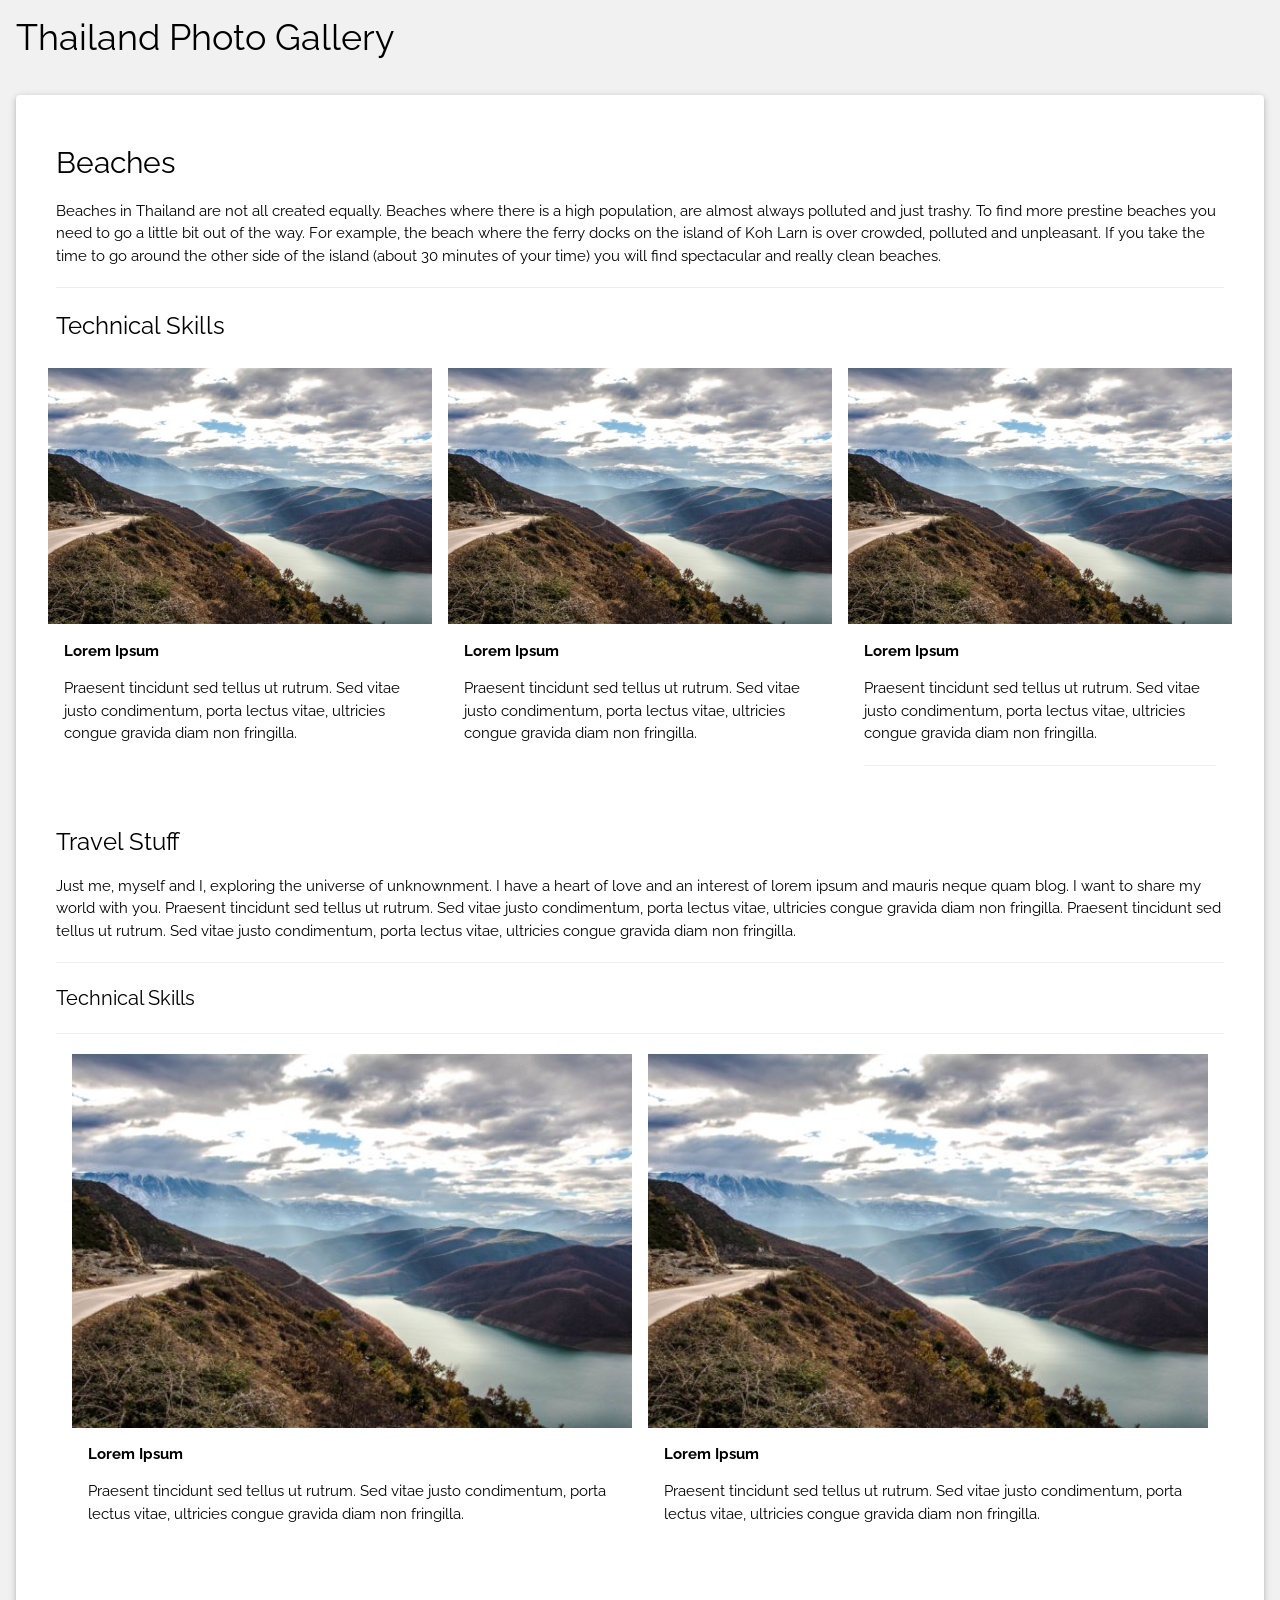
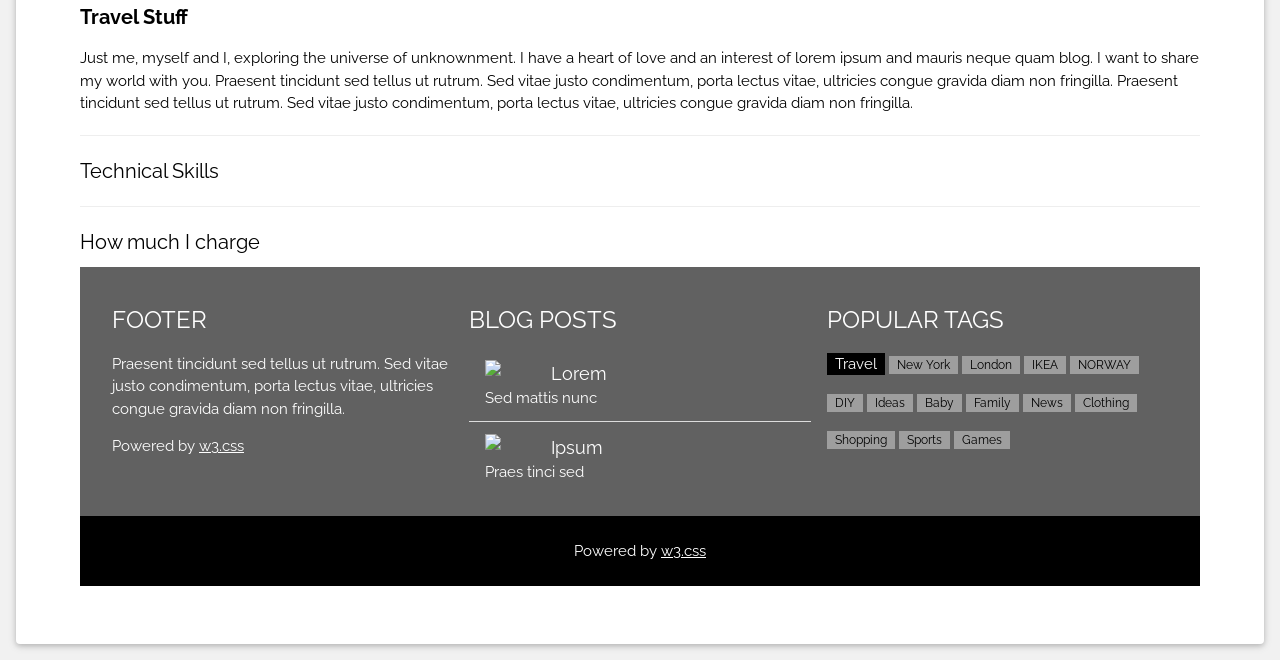
==== gallery.html @ 73e5d9ba "another another" ====
<!DOCTYPE html>
<html>
<head>
<title>Thailand Photo Gallery</title>
<meta charset="UTF-8">
<meta name="viewport" content="width=device-width, initial-scale=1">
<link rel="stylesheet" href="homepage.css">
<link rel="stylesheet" href="https://fonts.googleapis.com/css?family=Raleway">
<link rel="stylesheet" href="https://cdnjs.cloudflare.com/ajax/libs/font-awesome/4.7.0/css/font-awesome.min.css">
<style>
body,h1,h2,h3,h4,h5,h6 {font-family: "Raleway", sans-serif}
</style>
</head>
<body class="w3-light-grey w3-content" style="max-width:1600px">

<!-- Sidebar/menu -->




<!-- !PAGE CONTENT! -->
<div class="w3-main" style="margin-left:0px">

  <!-- Header -->
  <header id="portfolio">
    <div class="w3-container">
    <h1>Thailand Photo Gallery</h1>
      <p></p>
    </div>
  </header>
  


    <!-- Start words above first photo grid-->

      <div class="w3-container w3-card w3-white w3-round w3-margin"><br>

 <div class="w3-container w3-padding-large" style="margin-bottom:2px">
    <h2>Beaches</h2>
    <p>Beaches in Thailand are not all created equally.  Beaches where there is a high population, are almost always  polluted and just trashy.   To find more prestine beaches you need to go a little bit out of the way.  For example, the beach where the ferry docks on the island of Koh Larn is over crowded, polluted and unpleasant.  If you take the time to go around the other side of the island (about 30 minutes of your time) you will find spectacular and really clean beaches.</p>
    <hr>
    
    <h3>Technical Skills</h3>

 

     </div>
    <!-- End words above first photo grid-->



  <!-- Start first Photo Grid-->
  <div class="w3-row-padding">
    <div class="w3-third w3-container w3-margin-bottom">
      <img src="mountains.jpg" alt="Norway" style="width:100%">
      <div class="w3-container w3-white">
        <p><b>Lorem Ipsum</b></p>
        <p>Praesent tincidunt sed tellus ut rutrum. Sed vitae justo condimentum, porta lectus vitae, ultricies congue gravida diam non fringilla.</p>
      </div>
    </div>
     <div class="w3-third w3-container w3-margin-bottom">
      <img src="mountains.jpg" alt="Norway" style="width:100%">
      <div class="w3-container w3-white">
        <p><b>Lorem Ipsum</b></p>
        <p>Praesent tincidunt sed tellus ut rutrum. Sed vitae justo condimentum, porta lectus vitae, ultricies congue gravida diam non fringilla.</p>
      </div>
    </div>
    <div class="w3-third w3-container w3-margin-bottom">
      <img src="mountains.jpg" alt="Norway" style="width:100%">
      <div class="w3-container w3-white">
        <p><b>Lorem Ipsum</b></p>
        <p>Praesent tincidunt sed tellus ut rutrum. Sed vitae justo condimentum, porta lectus vitae, ultricies congue gravida diam non fringilla.</p>
           <hr>
      </div>
    </div>
  </div>
 <!-- End first Photo Grid-->


   <!-- Start words below first photo grid-->
 <div class="w3-container w3-padding-large" style="margin-bottom:2px">
    <h3>Travel Stuff</h3>
    <p>Just me, myself and I, exploring the universe of unknownment. I have a heart of love and an interest of lorem ipsum and mauris neque quam blog. I want to share my world with you. Praesent tincidunt sed tellus ut rutrum. Sed vitae justo condimentum, porta lectus vitae, ultricies congue gravida diam non fringilla. Praesent tincidunt sed tellus ut rutrum. Sed vitae justo condimentum, porta lectus vitae, ultricies congue gravida diam non fringilla.</p>
    <hr>
    
    <h4>Technical Skills</h4>

    <hr>
   <!-- End words below first photo grid-->


    <!-- Start second 2 by 2 Photo Grid-->
  <div class="w3-row-padding">
    <div class="w3-half w3-container w3-margin-bottom">
      <img src="mountains.jpg" alt="Norway" style="width:100%">
      <div class="w3-container w3-white">
        <p><b>Lorem Ipsum</b></p>
        <p>Praesent tincidunt sed tellus ut rutrum. Sed vitae justo condimentum, porta lectus vitae, ultricies congue gravida diam non fringilla.</p>
      </div>
    </div>
    <div class="w3-half w3-container w3-margin-bottom">
      <img src="mountains.jpg" alt="Norway" style="width:100%">
      <div class="w3-container w3-white">
        <p><b>Lorem Ipsum</b></p>
        <p>Praesent tincidunt sed tellus ut rutrum. Sed vitae justo condimentum, porta lectus vitae, ultricies congue gravida diam non fringilla.</p>
      </div>
    </div>
  </div>
        <!-- End second Photo 2 by 2 Grid-->


  <!-- Images of Me -->
  <div class="w3-row-padding w3-padding-16" id="about">
 

  </div>

  <div class="w3-container w3-padding-large" style="margin-bottom:32px">
    <h4><b>Travel Stuff</b></h4>
    <p>Just me, myself and I, exploring the universe of unknownment. I have a heart of love and an interest of lorem ipsum and mauris neque quam blog. I want to share my world with you. Praesent tincidunt sed tellus ut rutrum. Sed vitae justo condimentum, porta lectus vitae, ultricies congue gravida diam non fringilla. Praesent tincidunt sed tellus ut rutrum. Sed vitae justo condimentum, porta lectus vitae, ultricies congue gravida diam non fringilla.</p>
    <hr>
    
    <h4>Technical Skills</h4>

    <hr>
    
    <h4>How much I charge</h4>


  <!-- Footer -->
  <footer class="w3-container w3-padding-32 w3-dark-grey">
  <div class="w3-row-padding">
    <div class="w3-third">
      <h3>FOOTER</h3>
      <p>Praesent tincidunt sed tellus ut rutrum. Sed vitae justo condimentum, porta lectus vitae, ultricies congue gravida diam non fringilla.</p>
      <p>Powered by <a href="https://www.w3schools.com/w3css/default.asp" target="_blank">w3.css</a></p>
    </div>
  
    <div class="w3-third">
      <h3>BLOG POSTS</h3>
      <ul class="w3-ul w3-hoverable">
        <li class="w3-padding-16">
          <img src="/w3images/workshop.jpg" class="w3-left w3-margin-right" style="width:50px">
          <span class="w3-large">Lorem</span><br>
          <span>Sed mattis nunc</span>
        </li>
        <li class="w3-padding-16">
          <img src="/w3images/gondol.jpg" class="w3-left w3-margin-right" style="width:50px">
          <span class="w3-large">Ipsum</span><br>
          <span>Praes tinci sed</span>
        </li> 
      </ul>
    </div>

    <div class="w3-third">
      <h3>POPULAR TAGS</h3>
      <p>
        <span class="w3-tag w3-black w3-margin-bottom">Travel</span> <span class="w3-tag w3-grey w3-small w3-margin-bottom">New York</span> <span class="w3-tag w3-grey w3-small w3-margin-bottom">London</span>
        <span class="w3-tag w3-grey w3-small w3-margin-bottom">IKEA</span> <span class="w3-tag w3-grey w3-small w3-margin-bottom">NORWAY</span> <span class="w3-tag w3-grey w3-small w3-margin-bottom">DIY</span>
        <span class="w3-tag w3-grey w3-small w3-margin-bottom">Ideas</span> <span class="w3-tag w3-grey w3-small w3-margin-bottom">Baby</span> <span class="w3-tag w3-grey w3-small w3-margin-bottom">Family</span>
        <span class="w3-tag w3-grey w3-small w3-margin-bottom">News</span> <span class="w3-tag w3-grey w3-small w3-margin-bottom">Clothing</span> <span class="w3-tag w3-grey w3-small w3-margin-bottom">Shopping</span>
        <span class="w3-tag w3-grey w3-small w3-margin-bottom">Sports</span> <span class="w3-tag w3-grey w3-small w3-margin-bottom">Games</span>
      </p>
    </div>

  </div>
  </footer>
  
  <div class="w3-black w3-center w3-padding-24">Powered by <a href="https://www.w3schools.com/w3css/default.asp" title="W3.CSS" target="_blank" class="w3-hover-opacity">w3.css</a></div>

<!-- End page content -->
</div>

<script>
// Script to open and close sidebar
function w3_open() {
    document.getElementById("mySidebar").style.display = "block";
    document.getElementById("myOverlay").style.display = "block";
}
 
function w3_close() {
    document.getElementById("mySidebar").style.display = "none";
    document.getElementById("myOverlay").style.display = "none";
}
</script>

</body>
</html>
---- homepage.css ----
/* W3.CSS 5.01 March 11 2026 by Jan Egil and Borge Refsnes */
html{box-sizing:border-box}*,*:before,*:after{box-sizing:inherit}
/* Extract from normalize.css by Nicolas Gallagher and Jonathan Neal git.io/normalize */
html{-ms-text-size-adjust:100%;-webkit-text-size-adjust:100%}body{margin:0}
article,aside,details,figcaption,figure,footer,header,main,menu,nav,section{display:block}summary{display:list-item}
audio,canvas,progress,video{display:inline-block}progress{vertical-align:baseline}
audio:not([controls]){display:none;height:0}[hidden],template{display:none}
a{background-color:transparent}a:active,a:hover{outline-width:0}
abbr[title]{border-bottom:none;text-decoration:underline;text-decoration:underline dotted}
b,strong{font-weight:bolder}dfn{font-style:italic}mark{background:#ff0;color:#000}
small{font-size:80%}sub,sup{font-size:75%;line-height:0;position:relative;vertical-align:baseline}
sub{bottom:-0.25em}sup{top:-0.5em}figure{margin:1em 40px}img{border-style:none}
code,kbd,pre,samp{font-family:monospace,monospace;font-size:1em}hr{box-sizing:content-box;height:0;overflow:visible}
button,input,select,textarea,optgroup{font:inherit;margin:0}optgroup{font-weight:bold}
button,input{overflow:visible}button,select{text-transform:none}
button,[type=button],[type=reset],[type=submit]{-webkit-appearance:button}
button::-moz-focus-inner,[type=button]::-moz-focus-inner,[type=reset]::-moz-focus-inner,[type=submit]::-moz-focus-inner{border-style:none;padding:0}
button:-moz-focusring,[type=button]:-moz-focusring,[type=reset]:-moz-focusring,[type=submit]:-moz-focusring{outline:1px dotted ButtonText}
fieldset{border:1px solid #c0c0c0;margin:0 2px;padding:.35em .625em .75em}
legend{color:inherit;display:table;max-width:100%;padding:0;white-space:normal}textarea{overflow:auto}
[type=checkbox],[type=radio]{padding:0}
[type=number]::-webkit-inner-spin-button,[type=number]::-webkit-outer-spin-button{height:auto}
[type=search]{-webkit-appearance:textfield;outline-offset:-2px}
[type=search]::-webkit-search-decoration{-webkit-appearance:none}
::-webkit-file-upload-button{-webkit-appearance:button;font:inherit}
/* End extract */
html,body{font-family:Verdana,sans-serif;font-size:15px;line-height:1.5}html{overflow-x:hidden}
h1{font-size:36px}h2{font-size:30px}h3{font-size:24px}h4{font-size:20px}h5{font-size:18px}h6{font-size:16px}
.w3-serif{font-family:serif}.w3-sans-serif{font-family:sans-serif}.w3-cursive{font-family:cursive}.w3-monospace{font-family:monospace}
h1,h2,h3,h4,h5,h6{font-family:"Segoe UI",Arial,sans-serif;font-weight:400;margin:10px 0}.w3-wide{letter-spacing:4px}
hr{border:0;border-top:1px solid #eee;margin:20px 0}
.w3-image{max-width:100%;height:auto}img{vertical-align:middle}a{color:inherit}
.w3-table,.w3-table-all{border-collapse:collapse;border-spacing:0;width:100%;display:table}.w3-table-all{border:1px solid #ccc}
.w3-bordered tr,.w3-table-all tr{border-bottom:1px solid #ddd}.w3-striped tbody tr:nth-child(even){background-color:#f1f1f1}
.w3-table-all tr:nth-child(odd){background-color:#fff}.w3-table-all tr:nth-child(even){background-color:#f1f1f1}
.w3-hoverable tbody tr:hover,.w3-ul.w3-hoverable li:hover{background-color:#ccc}.w3-centered tr th,.w3-centered tr td{text-align:center}
.w3-table td,.w3-table th,.w3-table-all td,.w3-table-all th{padding:8px 8px;display:table-cell;text-align:left;vertical-align:top}
.w3-table th:first-child,.w3-table td:first-child,.w3-table-all th:first-child,.w3-table-all td:first-child{padding-left:16px}
.w3-btn,.w3-button{border:none;display:inline-block;padding:8px 16px;vertical-align:middle;overflow:hidden;text-decoration:none;color:inherit;background-color:#FAEBD7;text-align:center;cursor:pointer;white-space:nowrap}
.w3-btn:hover{box-shadow:0 8px 16px 0 rgba(0,0,0,0.2),0 6px 20px 0 rgba(0,0,0,0.19)}
.w3-btn,.w3-button{-webkit-touch-callout:none;-webkit-user-select:none;-khtml-user-select:none;-moz-user-select:none;-ms-user-select:none;user-select:none}   
.w3-disabled,.w3-btn:disabled,.w3-button:disabled{cursor:not-allowed;opacity:0.3}.w3-disabled *,:disabled *{pointer-events:none}
.w3-btn.w3-disabled:hover,.w3-btn:disabled:hover{box-shadow:none}
.w3-badge,.w3-tag{background-color:#000;color:#fff;display:inline-block;padding-left:8px;padding-right:8px;text-align:center}.w3-badge{border-radius:50%}
.w3-ul{list-style-type:none;padding:0;margin: 0px;}.w3-ul li{padding:8px 16px;border-bottom:1px solid #ddd}.w3-ul li:last-child{border-bottom:none}
.w3-tooltip,.w3-display-container{position:relative}.w3-tooltip .w3-text{display:none}.w3-tooltip:hover .w3-text{display:inline-block}
.w3-ripple:active{opacity:0.5}.w3-ripple{transition:opacity 0s}
.w3-input{padding:8px;display:block;border:none;border-bottom:1px solid #ccc;width:100%}
.w3-select{padding:9px 0;width:100%;border:none;border-bottom:1px solid #ccc}
.w3-dropdown-click,.w3-dropdown-hover{position:relative;display:inline-block;cursor:pointer}
.w3-dropdown-hover:hover .w3-dropdown-content{display:block}
.w3-dropdown-hover:first-child,.w3-dropdown-click:hover{background-color:#ccc;color:#000}
.w3-dropdown-hover:hover > .w3-button:first-child,.w3-dropdown-click:hover > .w3-button:first-child{background-color:#ccc;color:#000}
.w3-dropdown-content{cursor:auto;color:#000;background-color:#fff;display:none;position:absolute;min-width:160px;margin:0;padding:0;z-index:1}
.w3-check,.w3-radio{width:24px;height:24px;position:relative;top:6px}
.w3-sidebar{height:100%;width:200px;background-color:#fff;position:fixed!important;z-index:1;overflow:auto}
.w3-bar-block .w3-dropdown-hover,.w3-bar-block .w3-dropdown-click{width:100%}
.w3-bar-block .w3-dropdown-hover .w3-dropdown-content,.w3-bar-block .w3-dropdown-click .w3-dropdown-content{min-width:100%}
.w3-bar-block .w3-dropdown-hover .w3-button,.w3-bar-block .w3-dropdown-click .w3-button{width:100%;text-align:left;padding:8px 16px}
.w3-main,#main{transition:margin-left .4s}
.w3-modal{z-index:3;display:none;padding-top:100px;position:fixed;left:0;top:0;width:100%;height:100%;overflow:auto;background-color:rgb(0,0,0);background-color:rgba(0,0,0,0.4)}
.w3-modal-content{margin:auto;background-color:#fff;position:relative;padding:0;outline:0;width:600px}
.w3-bar{width:100%;overflow:hidden}.w3-center .w3-bar{display:inline-block;width:auto}
.w3-bar .w3-bar-item{padding:8px 16px;float:left;width:auto;border:none;display:block;outline:0}
.w3-bar .w3-dropdown-hover,.w3-bar .w3-dropdown-click{position:static;float:left}
.w3-bar .w3-button{white-space:normal}
.w3-bar-block .w3-bar-item{width:100%;display:block;padding:8px 16px;text-align:left;border:none;white-space:normal;float:none;outline:0}
.w3-bar-block.w3-center .w3-bar-item{text-align:center}.w3-block{display:block;width:100%}
.w3-responsive{display:block;overflow-x:auto}
.w3-container:after,.w3-container:before,.w3-panel:after,.w3-panel:before,.w3-row:after,.w3-row:before,.w3-row-padding:after,.w3-row-padding:before,
.w3-cell-row:before,.w3-cell-row:after,.w3-clear:after,.w3-clear:before,.w3-bar:before,.w3-bar:after{content:"";display:table;clear:both}
.w3-col,.w3-half,.w3-third,.w3-twothird,.w3-threequarter,.w3-quarter{float:left;width:100%}
.w3-col.s1{width:8.33333%}.w3-col.s2{width:16.66666%}.w3-col.s3{width:24.99999%}.w3-col.s4{width:33.33333%}
.w3-col.s5{width:41.66666%}.w3-col.s6{width:49.99999%}.w3-col.s7{width:58.33333%}.w3-col.s8{width:66.66666%}
.w3-col.s9{width:74.99999%}.w3-col.s10{width:83.33333%}.w3-col.s11{width:91.66666%}.w3-col.s12{width:99.99999%}
@media (min-width:601px){.w3-col.m1{width:8.33333%}.w3-col.m2{width:16.66666%}.w3-col.m3,.w3-quarter{width:24.99999%}.w3-col.m4,.w3-third{width:33.33333%}
.w3-col.m5{width:41.66666%}.w3-col.m6,.w3-half{width:49.99999%}.w3-col.m7{width:58.33333%}.w3-col.m8,.w3-twothird{width:66.66666%}
.w3-col.m9,.w3-threequarter{width:74.99999%}.w3-col.m10{width:83.33333%}.w3-col.m11{width:91.66666%}.w3-col.m12{width:99.99999%}}
@media (min-width:993px){.w3-col.l1{width:8.33333%}.w3-col.l2{width:16.66666%}.w3-col.l3{width:24.99999%}.w3-col.l4{width:33.33333%}
.w3-col.l5{width:41.66666%}.w3-col.l6{width:49.99999%}.w3-col.l7{width:58.33333%}.w3-col.l8{width:66.66666%}
.w3-col.l9{width:74.99999%}.w3-col.l10{width:83.33333%}.w3-col.l11{width:91.66666%}.w3-col.l12{width:99.99999%}}
.w3-rest{overflow:hidden}.w3-stretch{margin-left:-16px;margin-right:-16px}
.w3-content,.w3-auto{margin-left:auto;margin-right:auto}.w3-content{max-width:980px}.w3-auto{max-width:1140px}
.w3-cell-row{display:table;width:100%}.w3-cell{display:table-cell}
.w3-cell-top{vertical-align:top}.w3-cell-middle{vertical-align:middle}.w3-cell-bottom{vertical-align:bottom}
.w3-hide{display:none!important}.w3-show-block,.w3-show{display:block!important}.w3-show-inline-block{display:inline-block!important}
@media (max-width:1205px){.w3-auto{max-width:95%}}
@media (max-width:600px){.w3-modal-content{margin:0 10px;width:auto!important}.w3-modal{padding-top:30px}
.w3-dropdown-hover.w3-mobile .w3-dropdown-content,.w3-dropdown-click.w3-mobile .w3-dropdown-content{position:relative}	
.w3-hide-small{display:none!important}.w3-mobile{display:block;width:100%!important}.w3-bar-item.w3-mobile,.w3-dropdown-hover.w3-mobile,.w3-dropdown-click.w3-mobile{text-align:center}
.w3-dropdown-hover.w3-mobile,.w3-dropdown-hover.w3-mobile .w3-btn,.w3-dropdown-hover.w3-mobile .w3-button,.w3-dropdown-click.w3-mobile,.w3-dropdown-click.w3-mobile .w3-btn,.w3-dropdown-click.w3-mobile .w3-button{width:100%}}
@media (max-width:768px){.w3-modal-content{width:500px}.w3-modal{padding-top:50px}}
@media (min-width:993px){.w3-modal-content{width:900px}.w3-hide-large{display:none!important}.w3-sidebar.w3-collapse{display:block!important}}
@media (max-width:992px) and (min-width:601px){.w3-hide-medium{display:none!important}}
@media (max-width:992px){.w3-sidebar.w3-collapse{display:none}.w3-main{margin-left:0!important;margin-right:0!important}.w3-auto{max-width:100%}}
.w3-top,.w3-bottom{position:fixed;width:100%;z-index:1}.w3-top{top:0}.w3-bottom{bottom:0}
.w3-overlay{position:fixed;display:none;width:100%;height:100%;top:0;left:0;right:0;bottom:0;background-color:rgba(0,0,0,0.5);z-index:2}
.w3-display-topleft{position:absolute;left:0;top:0}.w3-display-topright{position:absolute;right:0;top:0}
.w3-display-bottomleft{position:absolute;left:0;bottom:0}.w3-display-bottomright{position:absolute;right:0;bottom:0}
.w3-display-middle{position:absolute;top:50%;left:50%;transform:translate(-50%,-50%);-ms-transform:translate(-50%,-50%)}
.w3-display-left{position:absolute;top:50%;left:0%;transform:translate(0%,-50%);-ms-transform:translate(-0%,-50%)}
.w3-display-right{position:absolute;top:50%;right:0%;transform:translate(0%,-50%);-ms-transform:translate(0%,-50%)}
.w3-display-topmiddle{position:absolute;left:50%;top:0;transform:translate(-50%,0%);-ms-transform:translate(-50%,0%)}
.w3-display-bottommiddle{position:absolute;left:50%;bottom:0;transform:translate(-50%,0%);-ms-transform:translate(-50%,0%)}
.w3-display-container:hover .w3-display-hover{display:block}.w3-display-container:hover span.w3-display-hover{display:inline-block}.w3-display-hover{display:none}
.w3-display-position{position:absolute}
.w3-circle{border-radius:50%}
.w3-round-small{border-radius:2px}.w3-round,.w3-round-medium{border-radius:4px}.w3-round-large{border-radius:8px}.w3-round-xlarge{border-radius:16px}.w3-round-xxlarge{border-radius:32px}
.w3-row-padding,.w3-row-padding>.w3-half,.w3-row-padding>.w3-third,.w3-row-padding>.w3-twothird,.w3-row-padding>.w3-threequarter,.w3-row-padding>.w3-quarter,.w3-row-padding>.w3-col{padding:0 8px}
.w3-container,.w3-panel{padding:0.01em 16px}.w3-panel{margin-top:16px;margin-bottom:16px}
.w3-grid{display:grid}.w3-grid-padding{display:grid;gap:16px}.w3-flex{display:flex}
.w3-text-center{text-align:center}.w3-text-bold,.w3-bold{font-weight:bold}.w3-text-italic,.w3-italic{font-style:italic}
.w3-code,.w3-codespan{font-family:Consolas,"courier new";font-size:16px}
.w3-code{width:auto;background-color:#fff;padding:8px 12px;border-left:4px solid #4CAF50;word-wrap:break-word}
.w3-codespan{color:crimson;background-color:#f1f1f1;padding-left:4px;padding-right:4px;font-size:110%}
.w3-card,.w3-card-2{box-shadow:0 2px 5px 0 rgba(0,0,0,0.16),0 2px 10px 0 rgba(0,0,0,0.12)}
.w3-card-4,.w3-hover-shadow:hover{box-shadow:0 4px 10px 0 rgba(0,0,0,0.2),0 4px 20px 0 rgba(0,0,0,0.19)}
.w3-spin{animation:w3-spin 2s infinite linear}@keyframes w3-spin{0%{transform:rotate(0deg)}100%{transform:rotate(359deg)}}
.w3-animate-fading{animation:fading 10s infinite}@keyframes fading{0%{opacity:0}50%{opacity:1}100%{opacity:0}}
.w3-animate-opacity{animation:opac 0.8s}@keyframes opac{from{opacity:0} to{opacity:1}}
.w3-animate-top{position:relative;animation:animatetop 0.4s}@keyframes animatetop{from{top:-300px;opacity:0} to{top:0;opacity:1}}
.w3-animate-left{position:relative;animation:animateleft 0.4s}@keyframes animateleft{from{left:-300px;opacity:0} to{left:0;opacity:1}}
.w3-animate-right{position:relative;animation:animateright 0.4s}@keyframes animateright{from{right:-300px;opacity:0} to{right:0;opacity:1}}
.w3-animate-bottom{position:relative;animation:animatebottom 0.4s}@keyframes animatebottom{from{bottom:-300px;opacity:0} to{bottom:0;opacity:1}}
.w3-animate-zoom {animation:animatezoom 0.6s}@keyframes animatezoom{from{transform:scale(0)} to{transform:scale(1)}}
.w3-animate-input{transition:width 0.4s ease-in-out}.w3-animate-input:focus{width:100%!important}
.w3-opacity,.w3-opacity-off,.w3-hover-opacity-off:hover{opacity:1}
.w3-opacity-max{opacity:0.25}.w3-opacity-min{opacity:0.75}
.w3-greyscale-max,.w3-grayscale-max,.w3-hover-greyscale:hover,.w3-hover-grayscale:hover{filter:grayscale(100%)}
.w3-greyscale,.w3-grayscale{filter:grayscale(75%)}.w3-greyscale-min,.w3-grayscale-min{filter:grayscale(50%)}
.w3-sepia{filter:sepia(75%)}.w3-sepia-max,.w3-hover-sepia:hover{filter:sepia(100%)}.w3-sepia-min{filter:sepia(50%)}
.w3-tiny{font-size:10px!important}.w3-small{font-size:12px!important}.w3-medium{font-size:15px!important}.w3-large{font-size:18px!important}
.w3-xlarge{font-size:24px!important}.w3-xxlarge{font-size:36px!important}.w3-xxxlarge{font-size:48px!important}.w3-jumbo{font-size:64px!important}
.w3-left-align{text-align:left!important}.w3-right-align{text-align:right!important}.w3-justify{text-align:justify!important}.w3-center{text-align:center!important}
.w3-border-0{border:0!important}.w3-border{border:1px solid #ccc!important}
.w3-border-top{border-top:1px solid #ccc!important}.w3-border-bottom{border-bottom:1px solid #ccc!important}
.w3-border-left{border-left:1px solid #ccc!important}.w3-border-right{border-right:1px solid #ccc!important}
.w3-topbar{border-top:6px solid #ccc!important}.w3-bottombar{border-bottom:6px solid #ccc!important}
.w3-leftbar{border-left:6px solid #ccc!important}.w3-rightbar{border-right:6px solid #ccc!important}
.w3-section,.w3-code{margin-top:16px!important;margin-bottom:16px!important}
.w3-margin{margin:16px!important}.w3-margin-top{margin-top:16px!important}.w3-margin-bottom{margin-bottom:16px!important}
.w3-margin-left{margin-left:16px!important}.w3-margin-right{margin-right:16px!important}
.w3-padding-small{padding:4px 8px!important}.w3-padding{padding:8px 16px!important}.w3-padding-large{padding:12px 24px!important}

.w3-padding-16{padding-top:12px!important;padding-bottom:12px!important}.w3-padding-24{padding-top:24px!important;padding-bottom:24px!important}

.w3-padding-32{padding-top:25px!important;padding-bottom:20px!important}.w3-padding-48{padding-top:48px!important;padding-bottom:48px!important}
.w3-padding-64{padding-top:64px!important;padding-bottom:64px!important}
.w3-padding-top-64{padding-top:64px!important}.w3-padding-top-48{padding-top:48px!important}
.w3-padding-top-32{padding-top:32px!important}.w3-padding-top-24{padding-top:24px!important}
.w3-left{float:left!important}.w3-right{float:right!important}
.w3-button:hover{color:#000!important;background-color:#E4D5B4!important}
.w3-transparent,.w3-hover-none:hover{background-color:transparent!important}
.w3-hover-none:hover{box-shadow:none!important}
.w3-rtl{direction:rtl}.w3-ltr{direction:ltr}
/* Colors */
.w3-amber,.w3-hover-amber:hover{color:#6e2f2f!important;background-color:#ffc107!important}
.w3-aqua,.w3-hover-aqua:hover{color:#000!important;background-color:#00ffff!important}
.w3-blue,.w3-hover-blue:hover{color:#fff!important;background-color:#2196F3!important}
.w3-light-blue,.w3-hover-light-blue:hover{color:#000!important;background-color:#87CEEB!important}
.w3-brown,.w3-hover-brown:hover{color:#fff!important;background-color:#795548!important}
.w3-cyan,.w3-hover-cyan:hover{color:#000!important;background-color:#00bcd4!important}
.w3-blue-grey,.w3-hover-blue-grey:hover,.w3-blue-gray,.w3-hover-blue-gray:hover{color:#fff!important;background-color:#607d8b!important}
.w3-green,.w3-hover-green:hover{color:#fff!important;background-color:#4CAF50!important}
.w3-light-green,.w3-hover-light-green:hover{color:#000!important;background-color:#8bc34a!important}
.w3-indigo,.w3-hover-indigo:hover{color:#fff!important;background-color:#3f51b5!important}
.w3-khaki,.w3-hover-khaki:hover{color:#000!important;background-color:#f0e68c!important}
.w3-lime,.w3-hover-lime:hover{color:#000!important;background-color:#cddc39!important}
.w3-orange,.w3-hover-orange:hover{color:#000!important;background-color:#ff9800!important}
.w3-deep-orange,.w3-hover-deep-orange:hover{color:#fff!important;background-color:#ff5722!important}
.w3-pink,.w3-hover-pink:hover{color:#fff!important;background-color:#e91e63!important}
.w3-purple,.w3-hover-purple:hover{color:#fff!important;background-color:#9c27b0!important}
.w3-deep-purple,.w3-hover-deep-purple:hover{color:#fff!important;background-color:#673ab7!important}
.w3-red,.w3-hover-red:hover{color:#fff!important;background-color:#f44336!important}
.w3-sand,.w3-hover-sand:hover{color:#000!important;background-color:#fdf5e6!important}
.w3-teal,.w3-hover-teal:hover{color:#fff!important;background-color:#009688!important}
.w3-yellow,.w3-hover-yellow:hover{color:#000!important;background-color:#ffeb3b!important}
.w3-white,.w3-hover-white:hover{color:#000!important;background-color:#fff!important}
.w3-black,.w3-hover-black:hover{color:#fff!important;background-color:#000!important}
.w3-grey,.w3-hover-grey:hover,.w3-gray,.w3-hover-gray:hover{color:#000!important;background-color:#9e9e9e!important}
.w3-light-grey,.w3-hover-light-grey:hover,.w3-light-gray,.w3-hover-light-gray:hover{color:#000!important;background-color:#f1f1f1!important}
.w3-dark-grey,.w3-hover-dark-grey:hover,.w3-dark-gray,.w3-hover-dark-gray:hover{color:#fff!important;background-color:#616161!important}
.w3-asphalt,.w3-hover-asphalt:hover{color:#fff!important;background-color:#343a40!important}
.w3-crimson,.w3-hover-crimson:hover{color:#fff!important;background-color:#a20025!important}
.w3-cobalt,.w3-hover-cobalt:hover{color:#fff!important;background-color:#0050ef!important}
.w3-emerald,.w3-hover-emerald:hover{color:#fff!important;background-color:#008a00!important}
.w3-olive,.w3-hover-olive:hover{color:#fff!important;background-color:#6d8764!important}
.w3-paper,.w3-hover-paper:hover{color:#000!important;background-color:#f8f9fa!important}
.w3-sienna,.w3-hover-sienna:hover{color:#fff!important;background-color:#a0522d!important}
.w3-taupe,.w3-hover-taupe:hover{color:#fff!important;background-color:#87794e!important}
.w3-danger{color:#fff!important;background-color:#dd0000!important}
.w3-note{color:#000!important;background-color:#fff599!important}
.w3-info{color:#fff!important;background-color:#0a6fc2!important}
.w3-warning{color:#000!important;background-color:#ffb305!important}
.w3-success{color:#fff!important;background-color:#008a00!important}
.w3-pale-red,.w3-hover-pale-red:hover{color:#000!important;background-color:#ffdddd!important}
.w3-pale-green,.w3-hover-pale-green:hover{color:#000!important;background-color:#ddffdd!important}
.w3-pale-yellow,.w3-hover-pale-yellow:hover{color:#000!important;background-color:#ffffcc!important}
.w3-pale-blue,.w3-hover-pale-blue:hover{color:#000!important;background-color:#ddffff!important}
.w3-text-amber,.w3-hover-text-amber:hover{color:#ffc107!important}
.w3-text-aqua,.w3-hover-text-aqua:hover{color:#00ffff!important}
.w3-text-blue,.w3-hover-text-blue:hover{color:#2196F3!important}
.w3-text-light-blue,.w3-hover-text-light-blue:hover{color:#87CEEB!important}
.w3-text-brown,.w3-hover-text-brown:hover{color:#795548!important}
.w3-text-cyan,.w3-hover-text-cyan:hover{color:#00bcd4!important}
.w3-text-blue-grey,.w3-hover-text-blue-grey:hover,.w3-text-blue-gray,.w3-hover-text-blue-gray:hover{color:#607d8b!important}
.w3-text-green,.w3-hover-text-green:hover{color:#4CAF50!important}
.w3-text-light-green,.w3-hover-text-light-green:hover{color:#8bc34a!important}
.w3-text-indigo,.w3-hover-text-indigo:hover{color:#3f51b5!important}
.w3-text-khaki,.w3-hover-text-khaki:hover{color:#b4aa50!important}
.w3-text-lime,.w3-hover-text-lime:hover{color:#cddc39!important}
.w3-text-orange,.w3-hover-text-orange:hover{color:#ff9800!important}
.w3-text-deep-orange,.w3-hover-text-deep-orange:hover{color:#ff5722!important}
.w3-text-pink,.w3-hover-text-pink:hover{color:#e91e63!important}
.w3-text-purple,.w3-hover-text-purple:hover{color:#9c27b0!important}
.w3-text-deep-purple,.w3-hover-text-deep-purple:hover{color:#673ab7!important}
.w3-text-red,.w3-hover-text-red:hover{color:#f44336!important}
.w3-text-sand,.w3-hover-text-sand:hover{color:#fdf5e6!important}
.w3-text-teal,.w3-hover-text-teal:hover{color:#009688!important}
.w3-text-yellow,.w3-hover-text-yellow:hover{color:#d2be0e!important}
.w3-text-white,.w3-hover-text-white:hover{color:#fff!important}
.w3-text-black,.w3-hover-text-black:hover{color:#000!important}
.w3-text-grey,.w3-hover-text-grey:hover,.w3-text-gray,.w3-hover-text-gray:hover{color:#757575!important}
.w3-text-light-grey,.w3-hover-text-light-grey:hover,.w3-text-light-gray,.w3-hover-text-light-gray:hover{color:#f1f1f1!important}
.w3-text-dark-grey,.w3-hover-text-dark-grey:hover,.w3-text-dark-gray,.w3-hover-text-dark-gray:hover{color:#3a3a3a!important}
.w3-border-amber,.w3-hover-border-amber:hover{border-color:#ffc107!important}
.w3-border-aqua,.w3-hover-border-aqua:hover{border-color:#00ffff!important}
.w3-border-blue,.w3-hover-border-blue:hover{border-color:#2196F3!important}
.w3-border-light-blue,.w3-hover-border-light-blue:hover{border-color:#87CEEB!important}
.w3-border-brown,.w3-hover-border-brown:hover{border-color:#795548!important}
.w3-border-cyan,.w3-hover-border-cyan:hover{border-color:#00bcd4!important}
.w3-border-blue-grey,.w3-hover-border-blue-grey:hover,.w3-border-blue-gray,.w3-hover-border-blue-gray:hover{border-color:#607d8b!important}
.w3-border-green,.w3-hover-border-green:hover{border-color:#4CAF50!important}
.w3-border-light-green,.w3-hover-border-light-green:hover{border-color:#8bc34a!important}
.w3-border-indigo,.w3-hover-border-indigo:hover{border-color:#3f51b5!important}
.w3-border-khaki,.w3-hover-border-khaki:hover{border-color:#f0e68c!important}
.w3-border-lime,.w3-hover-border-lime:hover{border-color:#cddc39!important}
.w3-border-orange,.w3-hover-border-orange:hover{border-color:#ff9800!important}
.w3-border-deep-orange,.w3-hover-border-deep-orange:hover{border-color:#ff5722!important}
.w3-border-pink,.w3-hover-border-pink:hover{border-color:#e91e63!important}
.w3-border-purple,.w3-hover-border-purple:hover{border-color:#9c27b0!important}
.w3-border-deep-purple,.w3-hover-border-deep-purple:hover{border-color:#673ab7!important}
.w3-border-red,.w3-hover-border-red:hover{border-color:#f44336!important}
.w3-border-sand,.w3-hover-border-sand:hover{border-color:#fdf5e6!important}
.w3-border-teal,.w3-hover-border-teal:hover{border-color:#009688!important}
.w3-border-yellow,.w3-hover-border-yellow:hover{border-color:#ffeb3b!important}
.w3-border-white,.w3-hover-border-white:hover{border-color:#fff!important}
.w3-border-black,.w3-hover-border-black:hover{border-color:#000!important}
.w3-border-grey,.w3-hover-border-grey:hover,.w3-border-gray,.w3-hover-border-gray:hover{border-color:#9e9e9e!important}
.w3-border-light-grey,.w3-hover-border-light-grey:hover,.w3-border-light-gray,.w3-hover-border-light-gray:hover{border-color:#f1f1f1!important}
.w3-border-dark-grey,.w3-hover-border-dark-grey:hover,.w3-border-dark-gray,.w3-hover-border-dark-gray:hover{border-color:#616161!important}
.w3-border-pale-red,.w3-hover-border-pale-red:hover{border-color:#ffe7e7!important}.w3-border-pale-green,.w3-hover-border-pale-green:hover{border-color:#e7ffe7!important}
.w3-border-pale-yellow,.w3-hover-border-pale-yellow:hover{border-color:#ffffcc!important}.w3-border-pale-blue,.w3-hover-border-pale-blue:hover{border-color:#e7ffff!important}

/* Form Styles */

form {
    background-color: #ECECEC;
    padding: 30px 40px;
}

input[type="email"],
input[type="text"],
input[type="tel"],
input[type="email"] {
    width: 100%;
    display: block;
    box-sizing: border-box;
    padding: 0 10px;
    height: 40px;
} 

#yourMessage {
  width: 100%;
  box-sizing: border-box; /* Ensures padding doesn't cause overflow */
  padding: 10px;          /* Optional: adds space inside */
}

/* End Form Styles */

.center-container-text {
  text-align: center;
}

button-beige {
  display: inline-block;
}


/* Centers beige buttons */
.links-container-test {
  text-align: center; /* Centers everything inside */
}
/* End centers beige buttons */


/* Start remove underline from links right sidebar */
.no-underline {
  text-decoration: none;
}
/* End remove underline from links right sidebar */


/* Start main top nav */

nav ul {
  display: flex;       /* Aligns children (li) in a row */
  justify-content: center;   /* Center them horizontally */
  list-style: none;    /* Removes bullet points */
  padding: 0;          /* Removes default browser padding */
  margin: 0;           /* Removes default browser margin */
  gap: 15px;           /* Adds 10px space between each li */
  margin-top: 20px;
  padding: 5px 10px;
}

nav a {
  text-decoration: none;
  color:#0c0c0c
}




.navbarmain a {
  /* Required for padding and borders to work correctly */
  display: inline-block; 
  padding: 8px 15px;
  text-decoration: none;
  
  /* The border itself */
  border: 2px solid #008CBA; 
  border-radius: 8px; /* Optional: rounds the corners */
}


/* End main top nav */


nav a{
  transition-duration: 0.4s;
}

nav a:hover {
  background-color: #008CBA; /* Green */
  color: white;
}
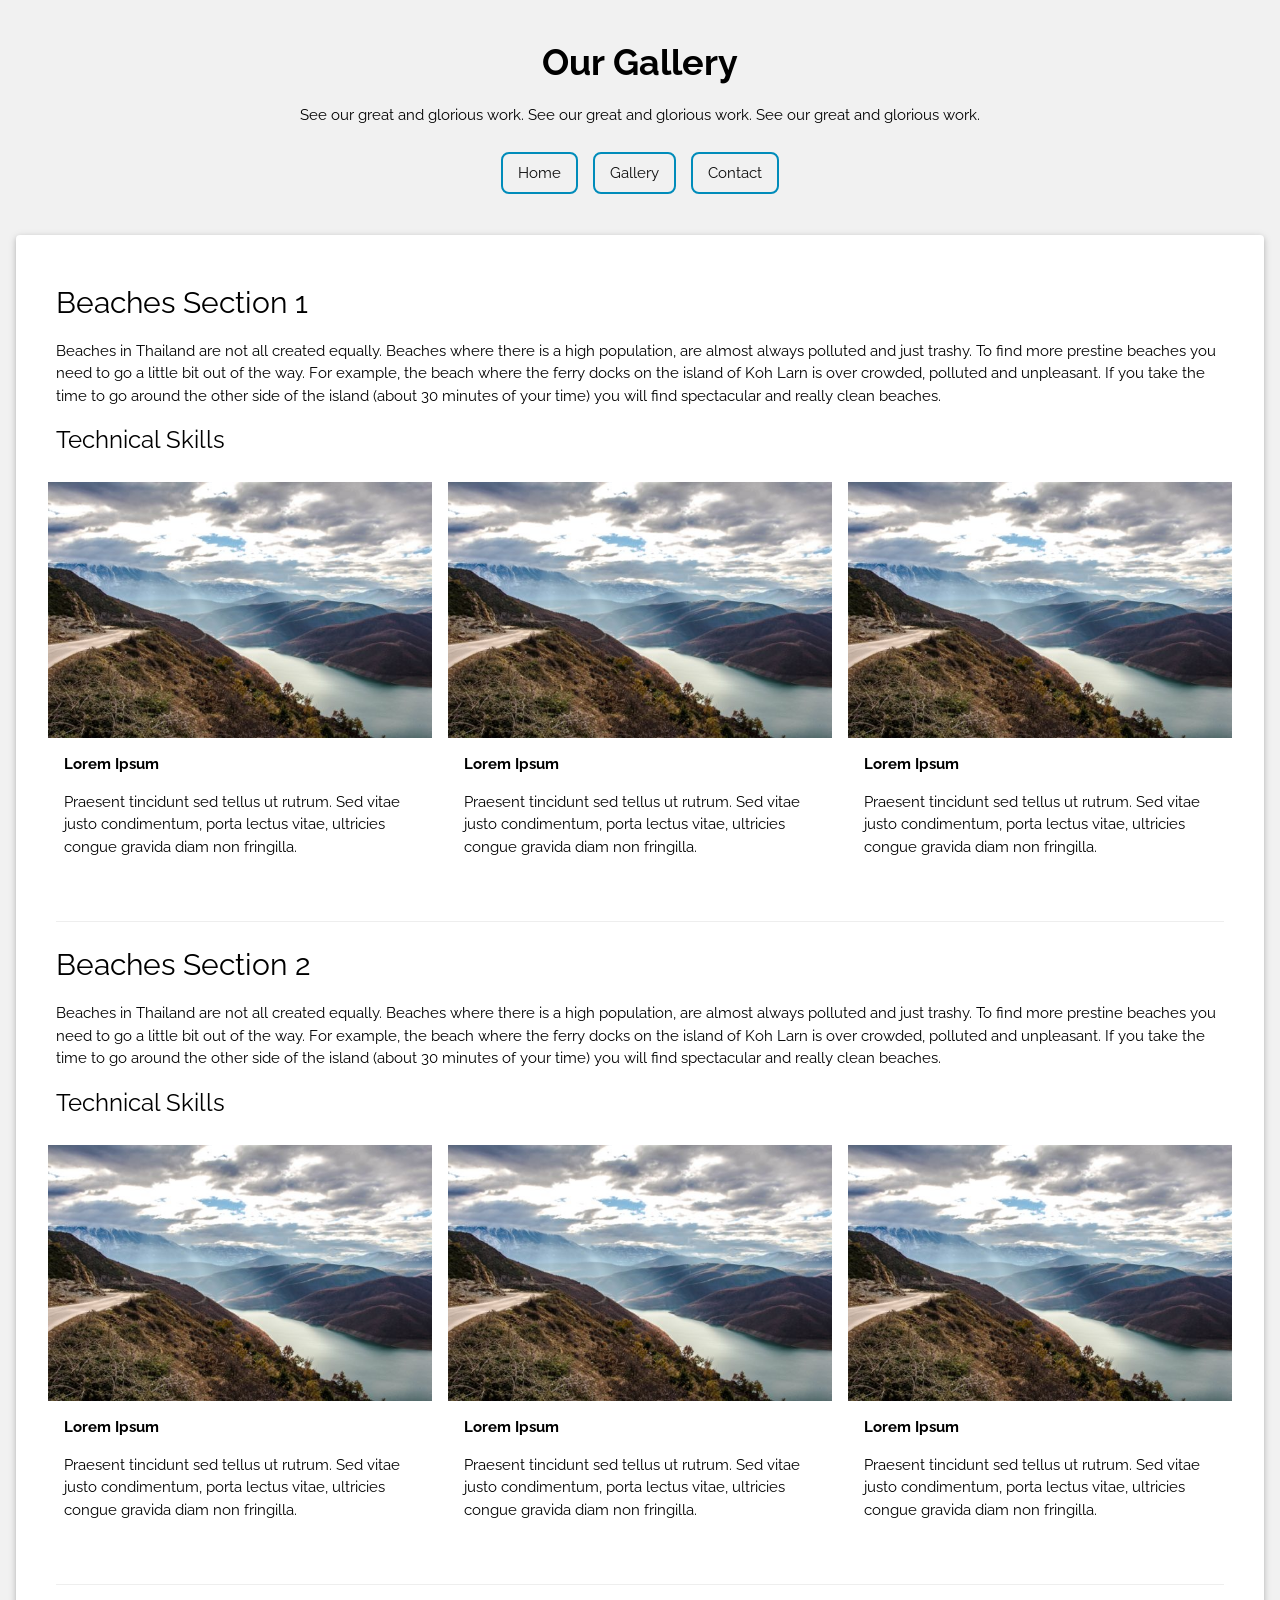
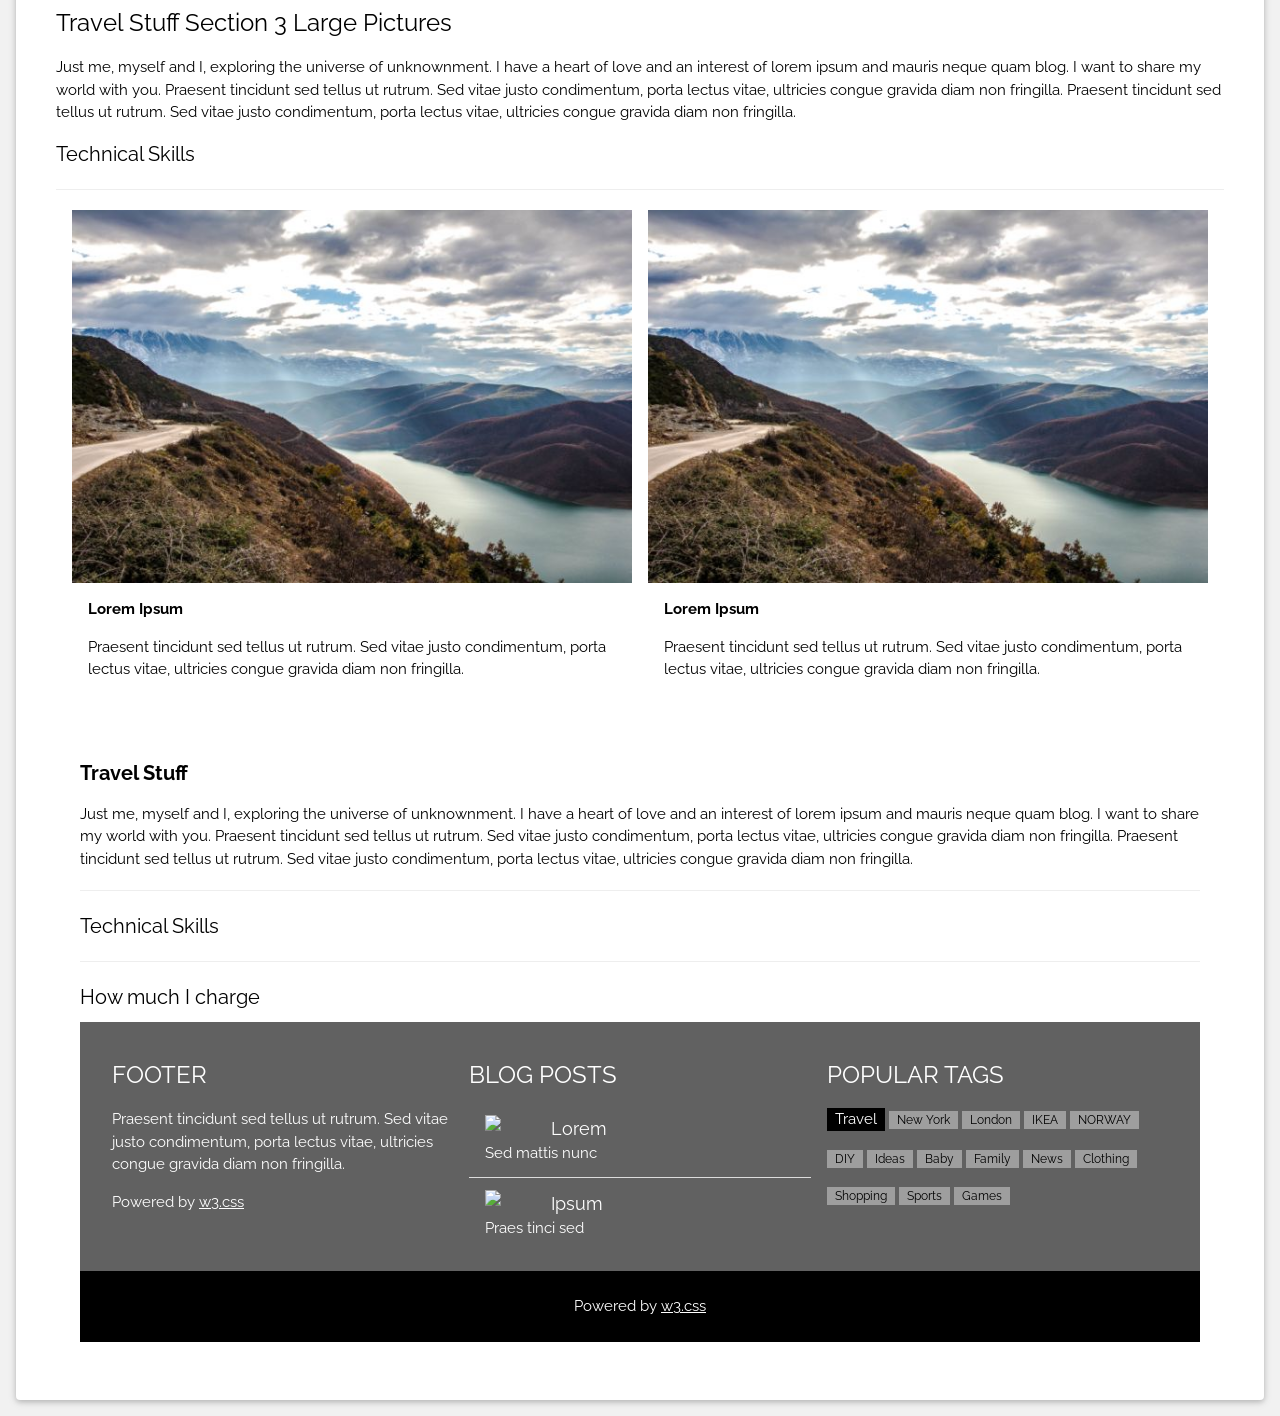
==== commit 17aa76c5: "update again update" ====
--- a/gallery.html
+++ b/gallery.html
@@ -22,12 +22,24 @@
 <div class="w3-main" style="margin-left:0px">
 
   <!-- Header -->
-  <header id="portfolio">
-    <div class="w3-container">
-    <h1>Thailand Photo Gallery</h1>
-      <p></p>
-    </div>
-  </header>
+<header class="w3-container w3-center w3-padding-32"> 
+
+        <div class="center-container-text">
+          <h1><strong>Our Gallery</strong></h1>
+          <p>See our great and glorious work. See our great and glorious work. See our great and glorious work.</p>
+        </div>
+
+        <nav class="navbarmain">
+            <ul>
+               <li><a href="index.html">Home</a></li>
+               <li><a href="gallery.html">Gallery</a></li>
+               <li><a href="gallery.html">Contact</a></li>
+            </ul>
+
+        </nav>
+
+
+</header>
   
 
 
@@ -36,9 +48,53 @@
       <div class="w3-container w3-card w3-white w3-round w3-margin"><br>
 
  <div class="w3-container w3-padding-large" style="margin-bottom:2px">
-    <h2>Beaches</h2>
+    <h2>Beaches Section 1</h2>
     <p>Beaches in Thailand are not all created equally.  Beaches where there is a high population, are almost always  polluted and just trashy.   To find more prestine beaches you need to go a little bit out of the way.  For example, the beach where the ferry docks on the island of Koh Larn is over crowded, polluted and unpleasant.  If you take the time to go around the other side of the island (about 30 minutes of your time) you will find spectacular and really clean beaches.</p>
-    <hr>
+     
+    <h3>Technical Skills</h3>
+
+ 
+
+     </div>
+    <!-- End words above first photo grid-->
+
+
+
+  <!-- Start first Photo Grid-->
+  <div class="w3-row-padding">
+    <div class="w3-third w3-container w3-margin-bottom">
+      <img src="mountains.jpg" alt="Norway" style="width:100%">
+      <div class="w3-container w3-white">
+        <p><b>Lorem Ipsum</b></p>
+        <p>Praesent tincidunt sed tellus ut rutrum. Sed vitae justo condimentum, porta lectus vitae, ultricies congue gravida diam non fringilla.</p>
+      </div>
+    </div>
+     <div class="w3-third w3-container w3-margin-bottom">
+      <img src="mountains.jpg" alt="Norway" style="width:100%">
+      <div class="w3-container w3-white">
+        <p><b>Lorem Ipsum</b></p>
+        <p>Praesent tincidunt sed tellus ut rutrum. Sed vitae justo condimentum, porta lectus vitae, ultricies congue gravida diam non fringilla.</p>
+      </div>
+    </div>
+    <div class="w3-third w3-container w3-margin-bottom">
+      <img src="mountains.jpg" alt="Norway" style="width:100%">
+      <div class="w3-container w3-white">
+        <p><b>Lorem Ipsum</b></p>
+        <p>Praesent tincidunt sed tellus ut rutrum. Sed vitae justo condimentum, porta lectus vitae, ultricies congue gravida diam non fringilla.</p>
+   
+      </div>
+    </div>
+  </div>
+ <!-- End first Photo Grid-->
+
+
+<!-- Start words above first photo grid-->
+
+ <div class="w3-container w3-padding-large" style="margin-bottom:2px">
+  <hr>  
+  <h2>Beaches Section 2</h2>
+    <p>Beaches in Thailand are not all created equally.  Beaches where there is a high population, are almost always  polluted and just trashy.   To find more prestine beaches you need to go a little bit out of the way.  For example, the beach where the ferry docks on the island of Koh Larn is over crowded, polluted and unpleasant.  If you take the time to go around the other side of the island (about 30 minutes of your time) you will find spectacular and really clean beaches.</p>
+
     
     <h3>Technical Skills</h3>
 
@@ -70,19 +126,20 @@
       <div class="w3-container w3-white">
         <p><b>Lorem Ipsum</b></p>
         <p>Praesent tincidunt sed tellus ut rutrum. Sed vitae justo condimentum, porta lectus vitae, ultricies congue gravida diam non fringilla.</p>
-           <hr>
+   
       </div>
     </div>
   </div>
  <!-- End first Photo Grid-->
+
 
 
    <!-- Start words below first photo grid-->
  <div class="w3-container w3-padding-large" style="margin-bottom:2px">
-    <h3>Travel Stuff</h3>
+   <hr>  
+  <h3>Travel Stuff Section 3 Large Pictures</h3>
     <p>Just me, myself and I, exploring the universe of unknownment. I have a heart of love and an interest of lorem ipsum and mauris neque quam blog. I want to share my world with you. Praesent tincidunt sed tellus ut rutrum. Sed vitae justo condimentum, porta lectus vitae, ultricies congue gravida diam non fringilla. Praesent tincidunt sed tellus ut rutrum. Sed vitae justo condimentum, porta lectus vitae, ultricies congue gravida diam non fringilla.</p>
-    <hr>
-    
+     
     <h4>Technical Skills</h4>
 
     <hr>
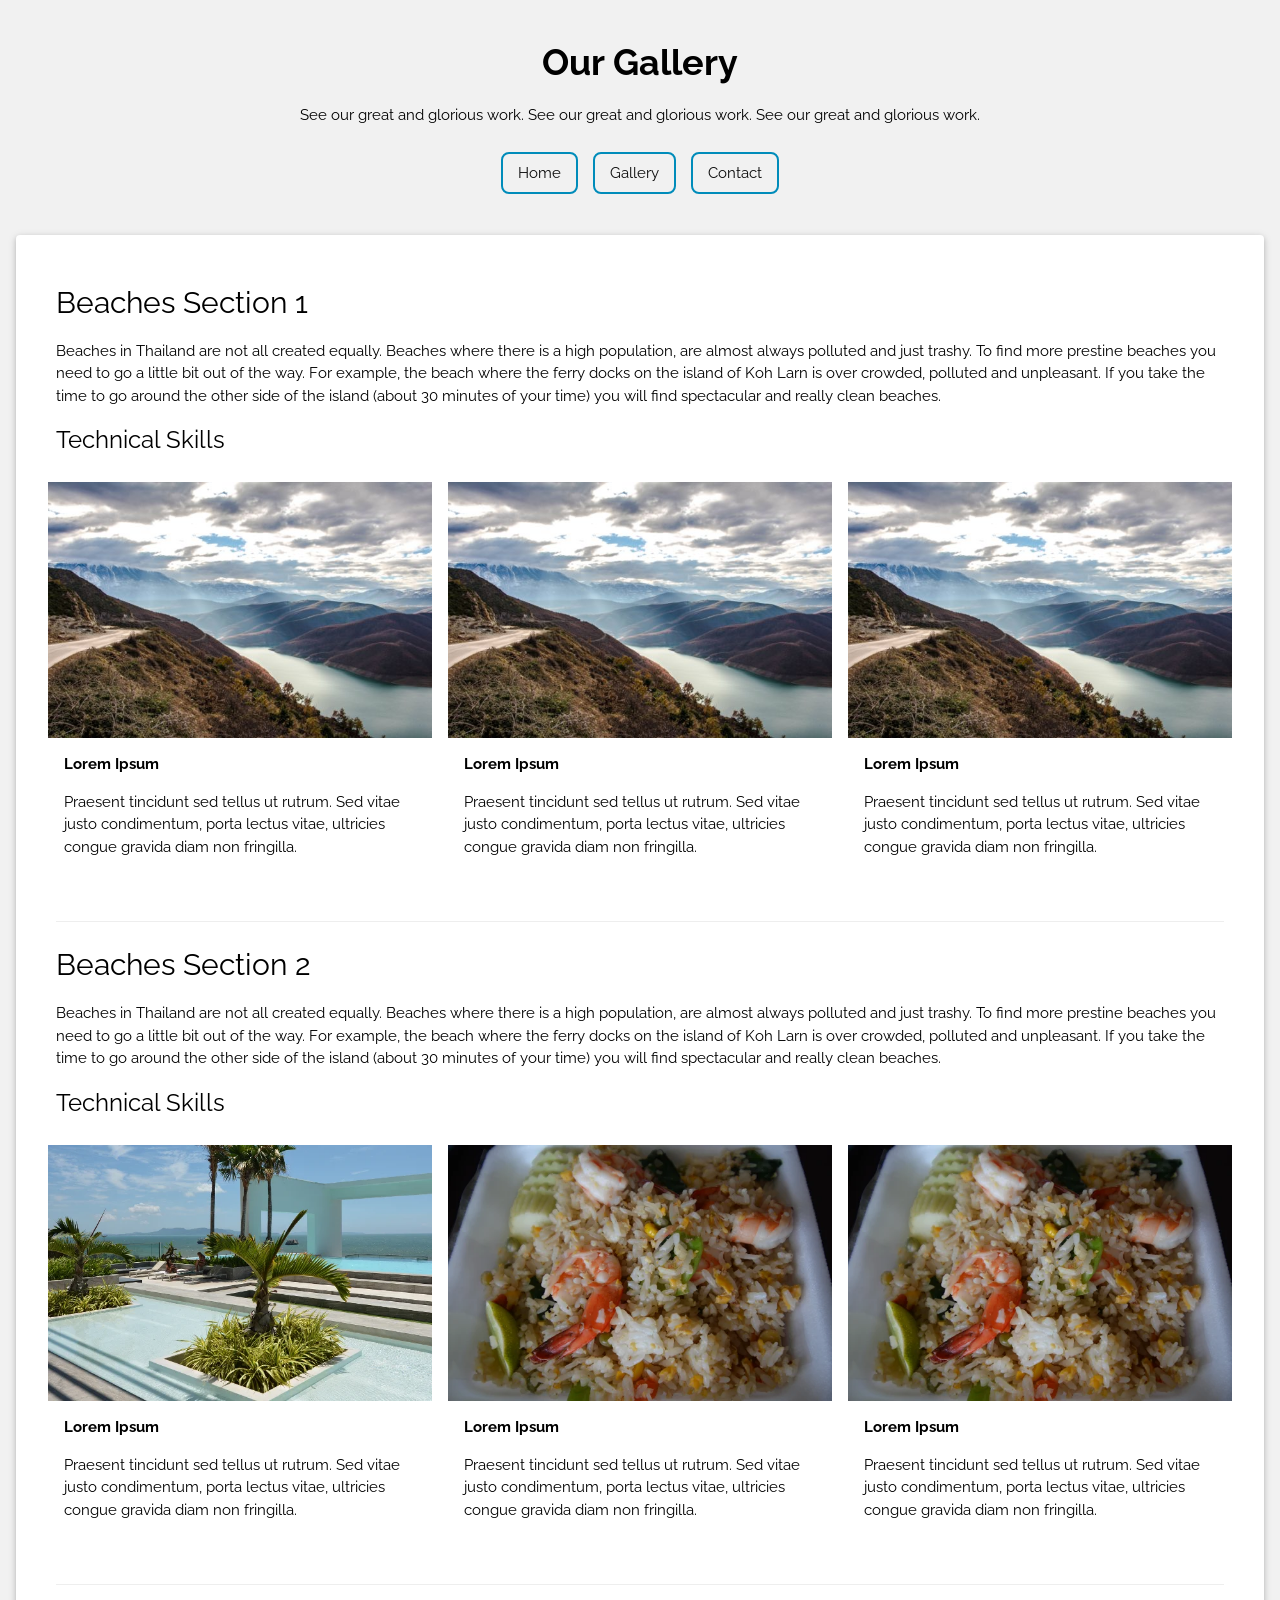
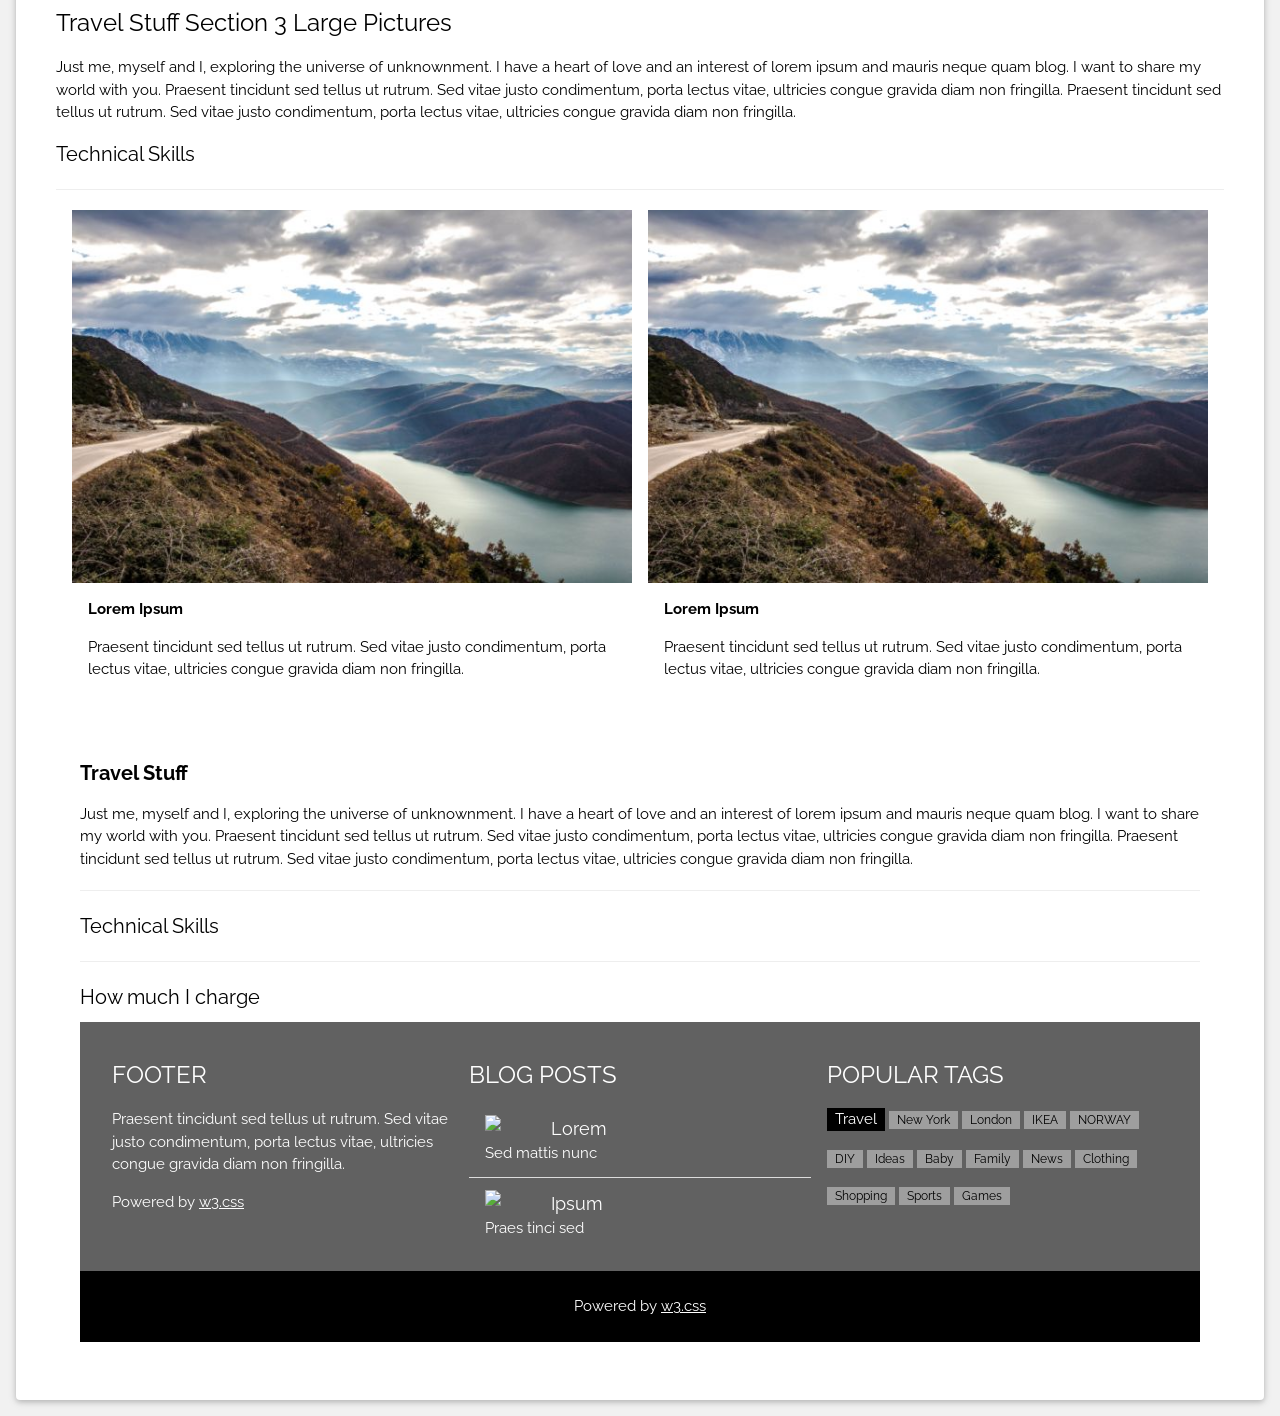
==== commit e557fa9c: "change images gallery page gallery change" ====
--- a/gallery.html
+++ b/gallery.html
@@ -108,21 +108,21 @@
   <!-- Start first Photo Grid-->
   <div class="w3-row-padding">
     <div class="w3-third w3-container w3-margin-bottom">
-      <img src="mountains.jpg" alt="Norway" style="width:100%">
+      <img src="/images/Thailand-gallery-page/thailand-1a.webp" alt="Thailand Pool Overlooking Ocean" style="width:100%">
       <div class="w3-container w3-white">
         <p><b>Lorem Ipsum</b></p>
         <p>Praesent tincidunt sed tellus ut rutrum. Sed vitae justo condimentum, porta lectus vitae, ultricies congue gravida diam non fringilla.</p>
       </div>
     </div>
      <div class="w3-third w3-container w3-margin-bottom">
-      <img src="mountains.jpg" alt="Norway" style="width:100%">
-      <div class="w3-container w3-white">
-        <p><b>Lorem Ipsum</b></p>
-        <p>Praesent tincidunt sed tellus ut rutrum. Sed vitae justo condimentum, porta lectus vitae, ultricies congue gravida diam non fringilla.</p>
-      </div>
-    </div>
-    <div class="w3-third w3-container w3-margin-bottom">
-      <img src="mountains.jpg" alt="Norway" style="width:100%">
+      <img src="/images/Thailand-gallery-page/thailand-1c.webp" alt="Thailand Fried Rice Shrimp" style="width:100%">
+      <div class="w3-container w3-white">
+        <p><b>Lorem Ipsum</b></p>
+        <p>Praesent tincidunt sed tellus ut rutrum. Sed vitae justo condimentum, porta lectus vitae, ultricies congue gravida diam non fringilla.</p>
+      </div>
+    </div>
+    <div class="w3-third w3-container w3-margin-bottom">
+      <img src="/images/Thailand-gallery-page/thailand-1c.webp" alt="Thailand Sunset" style="width:100%">
       <div class="w3-container w3-white">
         <p><b>Lorem Ipsum</b></p>
         <p>Praesent tincidunt sed tellus ut rutrum. Sed vitae justo condimentum, porta lectus vitae, ultricies congue gravida diam non fringilla.</p>
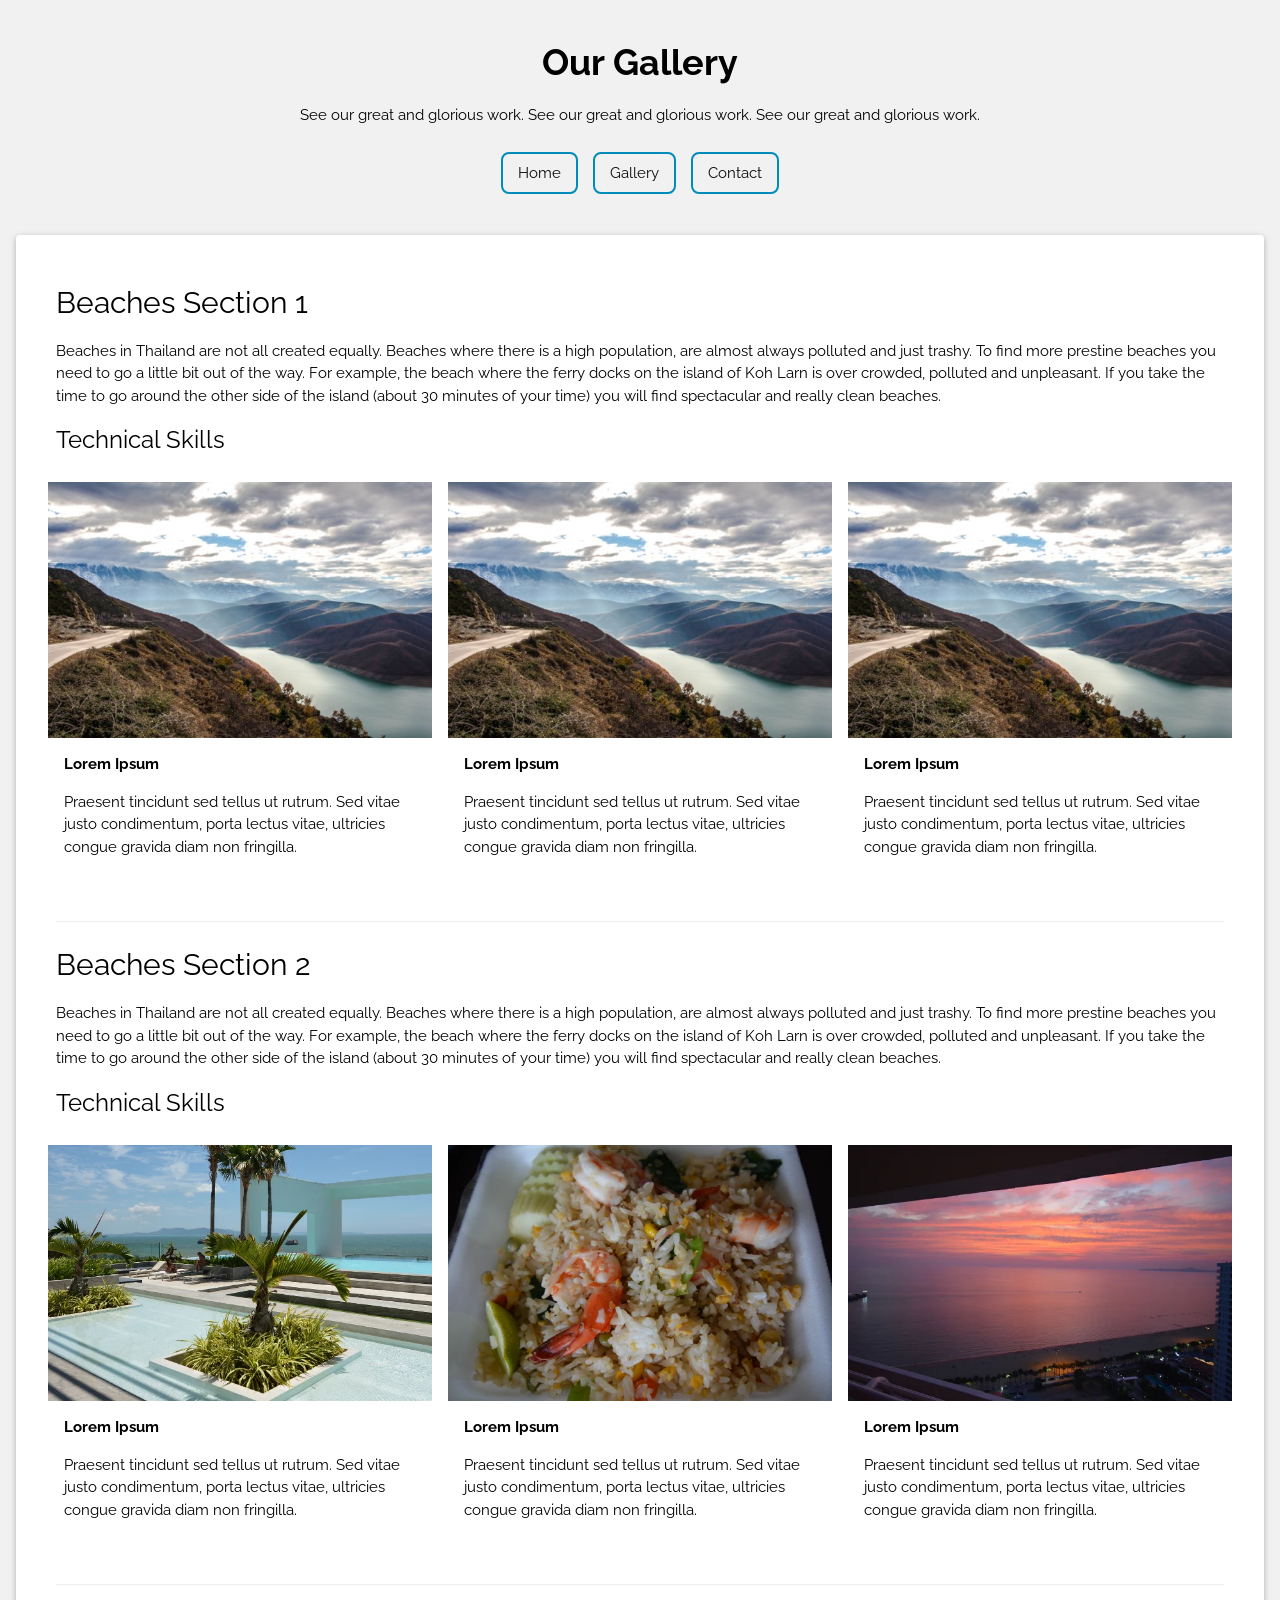
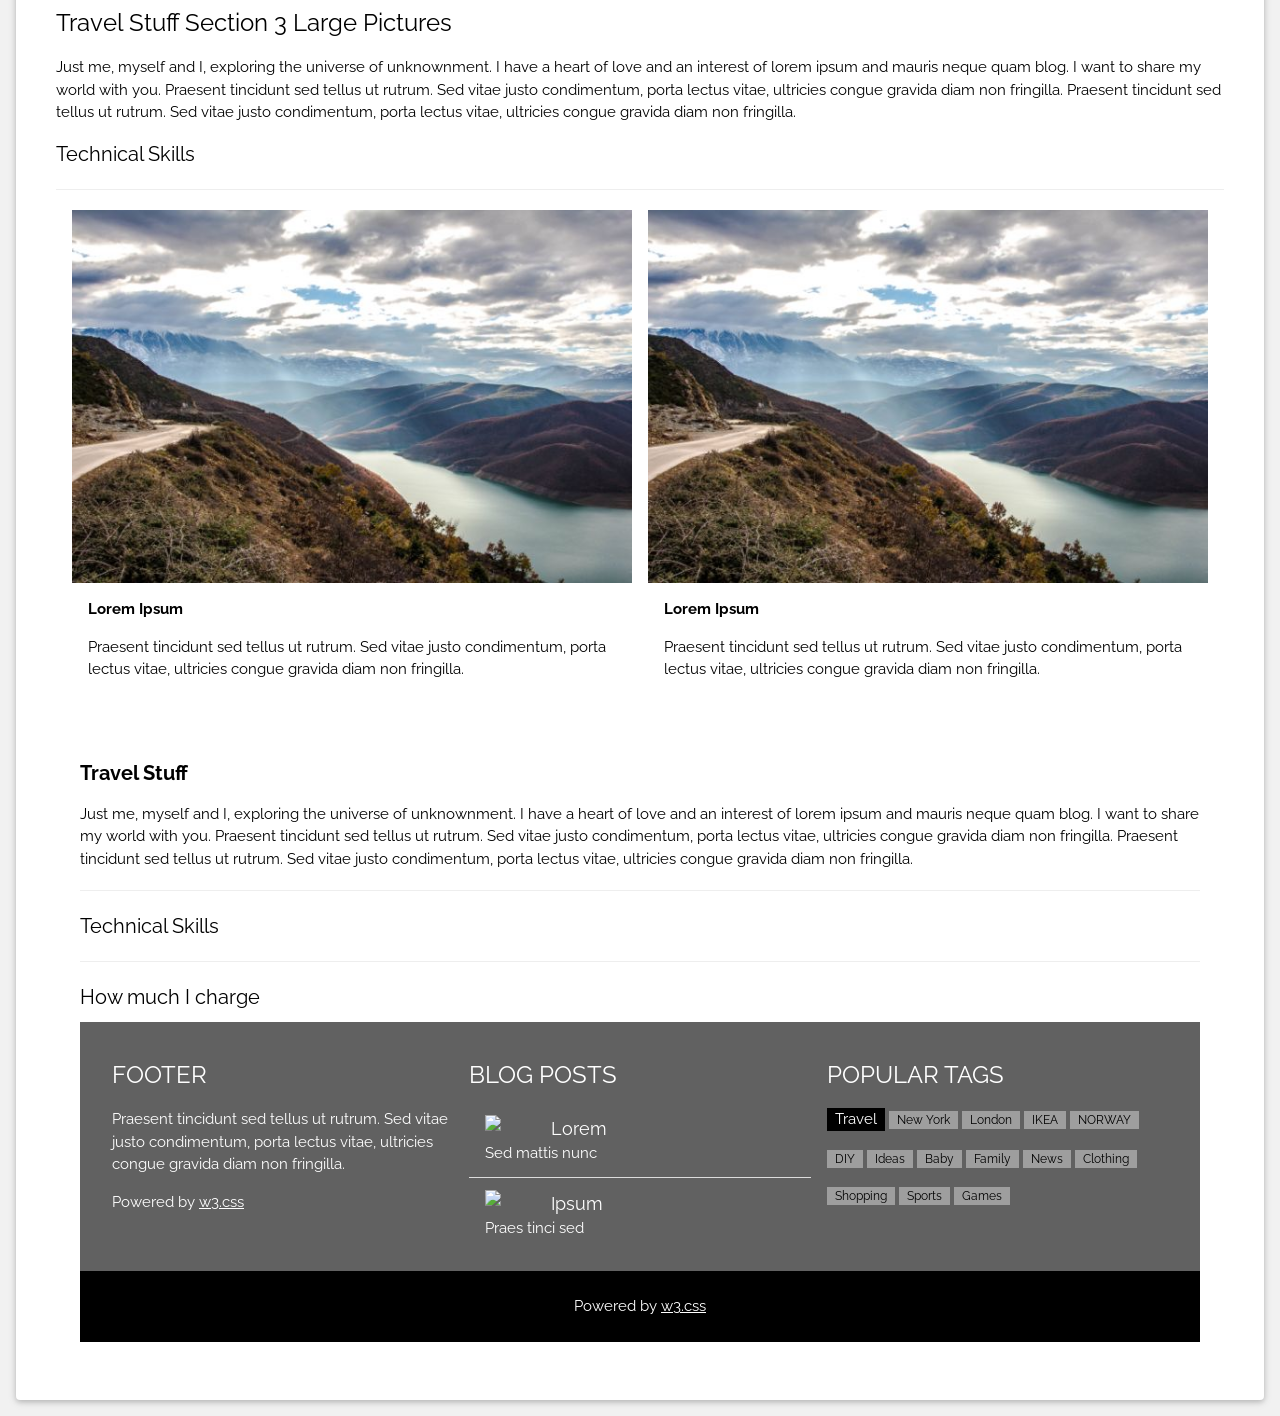
==== commit cfb743b2: "gallery 3 gallery 3" ====
--- a/gallery.html
+++ b/gallery.html
@@ -108,21 +108,21 @@
   <!-- Start first Photo Grid-->
   <div class="w3-row-padding">
     <div class="w3-third w3-container w3-margin-bottom">
-      <img src="/images/Thailand-gallery-page/thailand-1a.webp" alt="Thailand Pool Overlooking Ocean" style="width:100%">
+      <img src="images/Thailand-gallery-page/thailand-1a.webp" alt="Thailand Pool Overlooking Ocean" style="width:100%">
       <div class="w3-container w3-white">
         <p><b>Lorem Ipsum</b></p>
         <p>Praesent tincidunt sed tellus ut rutrum. Sed vitae justo condimentum, porta lectus vitae, ultricies congue gravida diam non fringilla.</p>
       </div>
     </div>
      <div class="w3-third w3-container w3-margin-bottom">
-      <img src="/images/Thailand-gallery-page/thailand-1c.webp" alt="Thailand Fried Rice Shrimp" style="width:100%">
-      <div class="w3-container w3-white">
-        <p><b>Lorem Ipsum</b></p>
-        <p>Praesent tincidunt sed tellus ut rutrum. Sed vitae justo condimentum, porta lectus vitae, ultricies congue gravida diam non fringilla.</p>
-      </div>
-    </div>
-    <div class="w3-third w3-container w3-margin-bottom">
-      <img src="/images/Thailand-gallery-page/thailand-1c.webp" alt="Thailand Sunset" style="width:100%">
+      <img src="images/Thailand-gallery-page/thailand-1c.webp" alt="Thailand Fried Rice Shrimp" style="width:100%">
+      <div class="w3-container w3-white">
+        <p><b>Lorem Ipsum</b></p>
+        <p>Praesent tincidunt sed tellus ut rutrum. Sed vitae justo condimentum, porta lectus vitae, ultricies congue gravida diam non fringilla.</p>
+      </div>
+    </div>
+    <div class="w3-third w3-container w3-margin-bottom">
+      <img src="images/Thailand-gallery-page/thailand-1b.webp" alt="Thailand Sunset" style="width:100%">
       <div class="w3-container w3-white">
         <p><b>Lorem Ipsum</b></p>
         <p>Praesent tincidunt sed tellus ut rutrum. Sed vitae justo condimentum, porta lectus vitae, ultricies congue gravida diam non fringilla.</p>
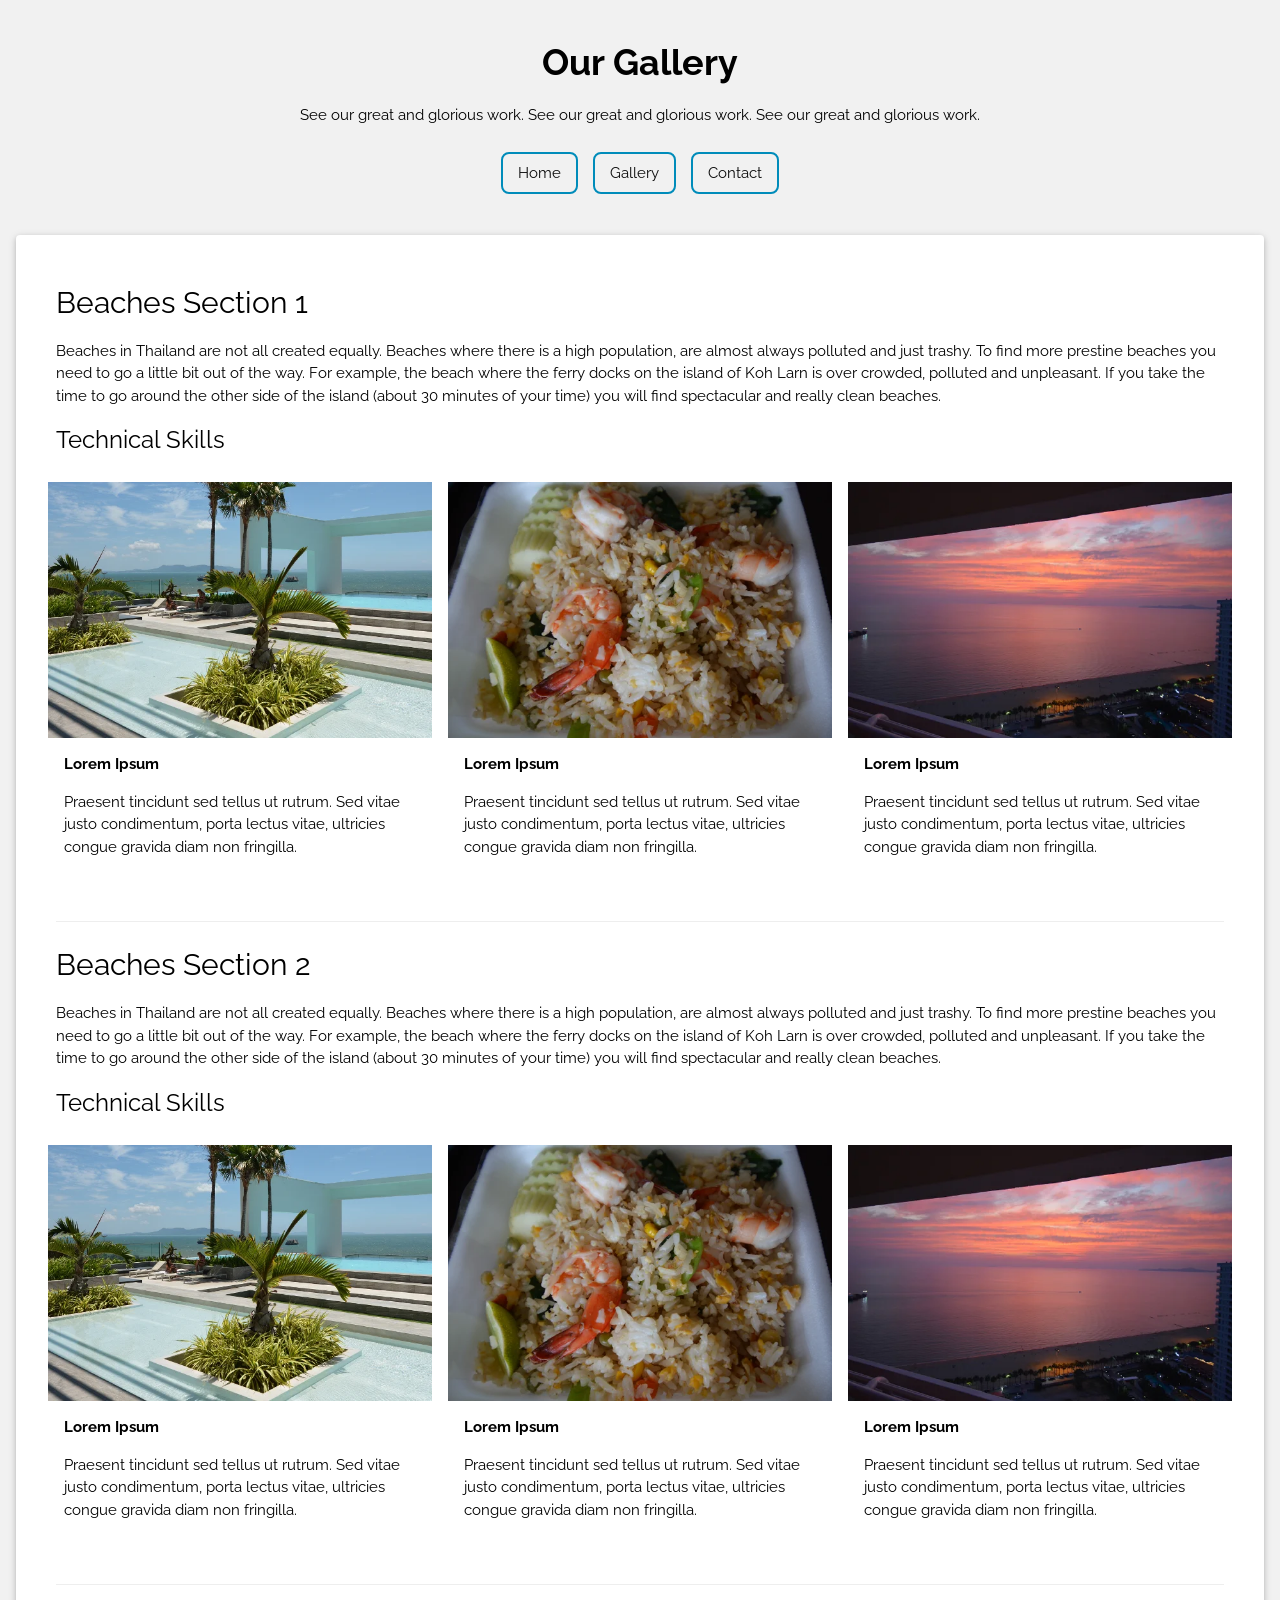
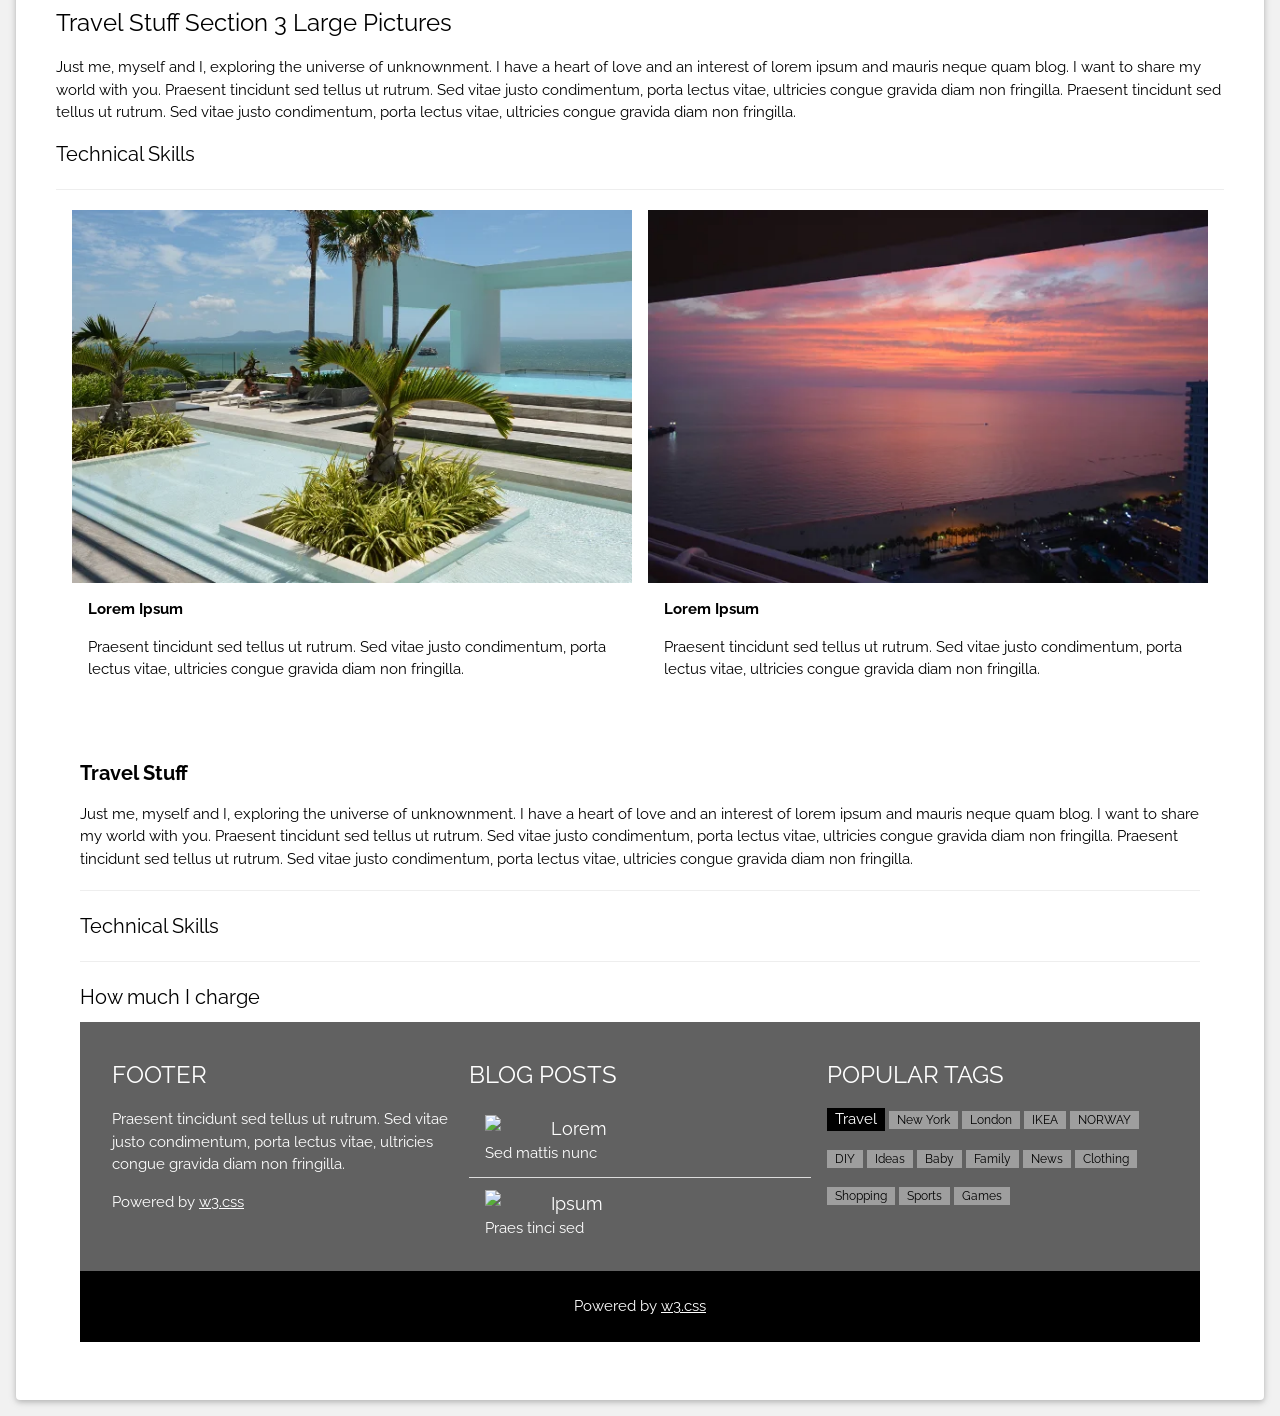
==== commit 19308cd1: "gallery 4 gallery 4" ====
--- a/gallery.html
+++ b/gallery.html
@@ -63,21 +63,21 @@
   <!-- Start first Photo Grid-->
   <div class="w3-row-padding">
     <div class="w3-third w3-container w3-margin-bottom">
-      <img src="mountains.jpg" alt="Norway" style="width:100%">
+      <img src="images/Thailand-gallery-page/thailand-1a.webp" alt="Norway" style="width:100%">
       <div class="w3-container w3-white">
         <p><b>Lorem Ipsum</b></p>
         <p>Praesent tincidunt sed tellus ut rutrum. Sed vitae justo condimentum, porta lectus vitae, ultricies congue gravida diam non fringilla.</p>
       </div>
     </div>
      <div class="w3-third w3-container w3-margin-bottom">
-      <img src="mountains.jpg" alt="Norway" style="width:100%">
-      <div class="w3-container w3-white">
-        <p><b>Lorem Ipsum</b></p>
-        <p>Praesent tincidunt sed tellus ut rutrum. Sed vitae justo condimentum, porta lectus vitae, ultricies congue gravida diam non fringilla.</p>
-      </div>
-    </div>
-    <div class="w3-third w3-container w3-margin-bottom">
-      <img src="mountains.jpg" alt="Norway" style="width:100%">
+      <img src="images/Thailand-gallery-page/thailand-1c.webp" alt="Norway" style="width:100%">
+      <div class="w3-container w3-white">
+        <p><b>Lorem Ipsum</b></p>
+        <p>Praesent tincidunt sed tellus ut rutrum. Sed vitae justo condimentum, porta lectus vitae, ultricies congue gravida diam non fringilla.</p>
+      </div>
+    </div>
+    <div class="w3-third w3-container w3-margin-bottom">
+      <img src="images/Thailand-gallery-page/thailand-1b.webp" alt="Norway" style="width:100%">
       <div class="w3-container w3-white">
         <p><b>Lorem Ipsum</b></p>
         <p>Praesent tincidunt sed tellus ut rutrum. Sed vitae justo condimentum, porta lectus vitae, ultricies congue gravida diam non fringilla.</p>
@@ -88,7 +88,7 @@
  <!-- End first Photo Grid-->
 
 
-<!-- Start words above first photo grid-->
+<!-- Start words above Second photo grid-->
 
  <div class="w3-container w3-padding-large" style="margin-bottom:2px">
   <hr>  
@@ -101,11 +101,11 @@
  
 
      </div>
-    <!-- End words above first photo grid-->
-
-
-
-  <!-- Start first Photo Grid-->
+    <!-- End words above Second photo grid-->
+
+
+
+  <!-- Start second Photo Grid-->
   <div class="w3-row-padding">
     <div class="w3-third w3-container w3-margin-bottom">
       <img src="images/Thailand-gallery-page/thailand-1a.webp" alt="Thailand Pool Overlooking Ocean" style="width:100%">
@@ -130,11 +130,11 @@
       </div>
     </div>
   </div>
- <!-- End first Photo Grid-->
-
-
-
-   <!-- Start words below first photo grid-->
+ <!-- End second Photo Grid-->
+
+
+
+   <!-- Start words below second photo grid-->
  <div class="w3-container w3-padding-large" style="margin-bottom:2px">
    <hr>  
   <h3>Travel Stuff Section 3 Large Pictures</h3>
@@ -143,20 +143,20 @@
     <h4>Technical Skills</h4>
 
     <hr>
-   <!-- End words below first photo grid-->
-
-
-    <!-- Start second 2 by 2 Photo Grid-->
+   <!-- End words below second photo grid-->
+
+
+    <!-- Start first 2 by 2 Photo Grid-->
   <div class="w3-row-padding">
     <div class="w3-half w3-container w3-margin-bottom">
-      <img src="mountains.jpg" alt="Norway" style="width:100%">
+      <img src="images/Thailand-gallery-page/thailand-1a.webp" alt="Thailand" style="width:100%">
       <div class="w3-container w3-white">
         <p><b>Lorem Ipsum</b></p>
         <p>Praesent tincidunt sed tellus ut rutrum. Sed vitae justo condimentum, porta lectus vitae, ultricies congue gravida diam non fringilla.</p>
       </div>
     </div>
     <div class="w3-half w3-container w3-margin-bottom">
-      <img src="mountains.jpg" alt="Norway" style="width:100%">
+      <img src="images/Thailand-gallery-page/thailand-1b.webp" alt="Thailand" style="width:100%">
       <div class="w3-container w3-white">
         <p><b>Lorem Ipsum</b></p>
         <p>Praesent tincidunt sed tellus ut rutrum. Sed vitae justo condimentum, porta lectus vitae, ultricies congue gravida diam non fringilla.</p>
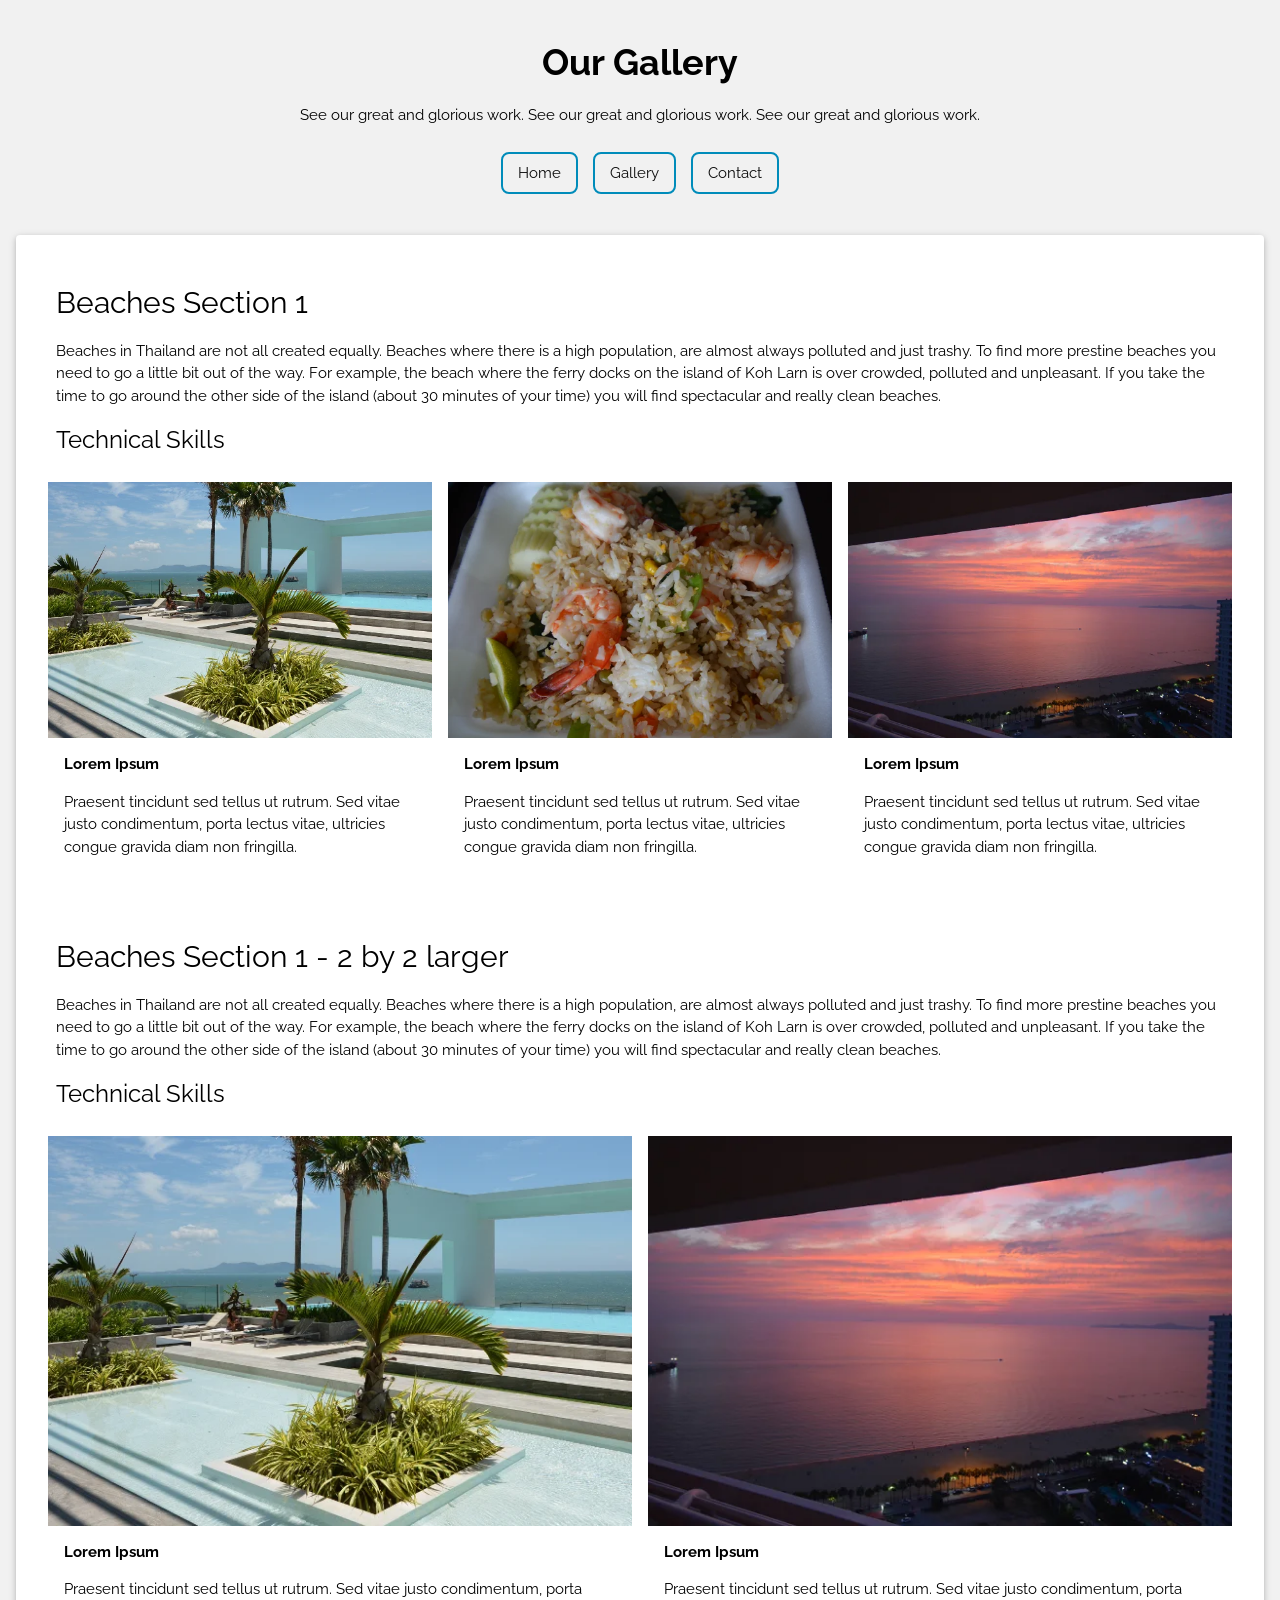
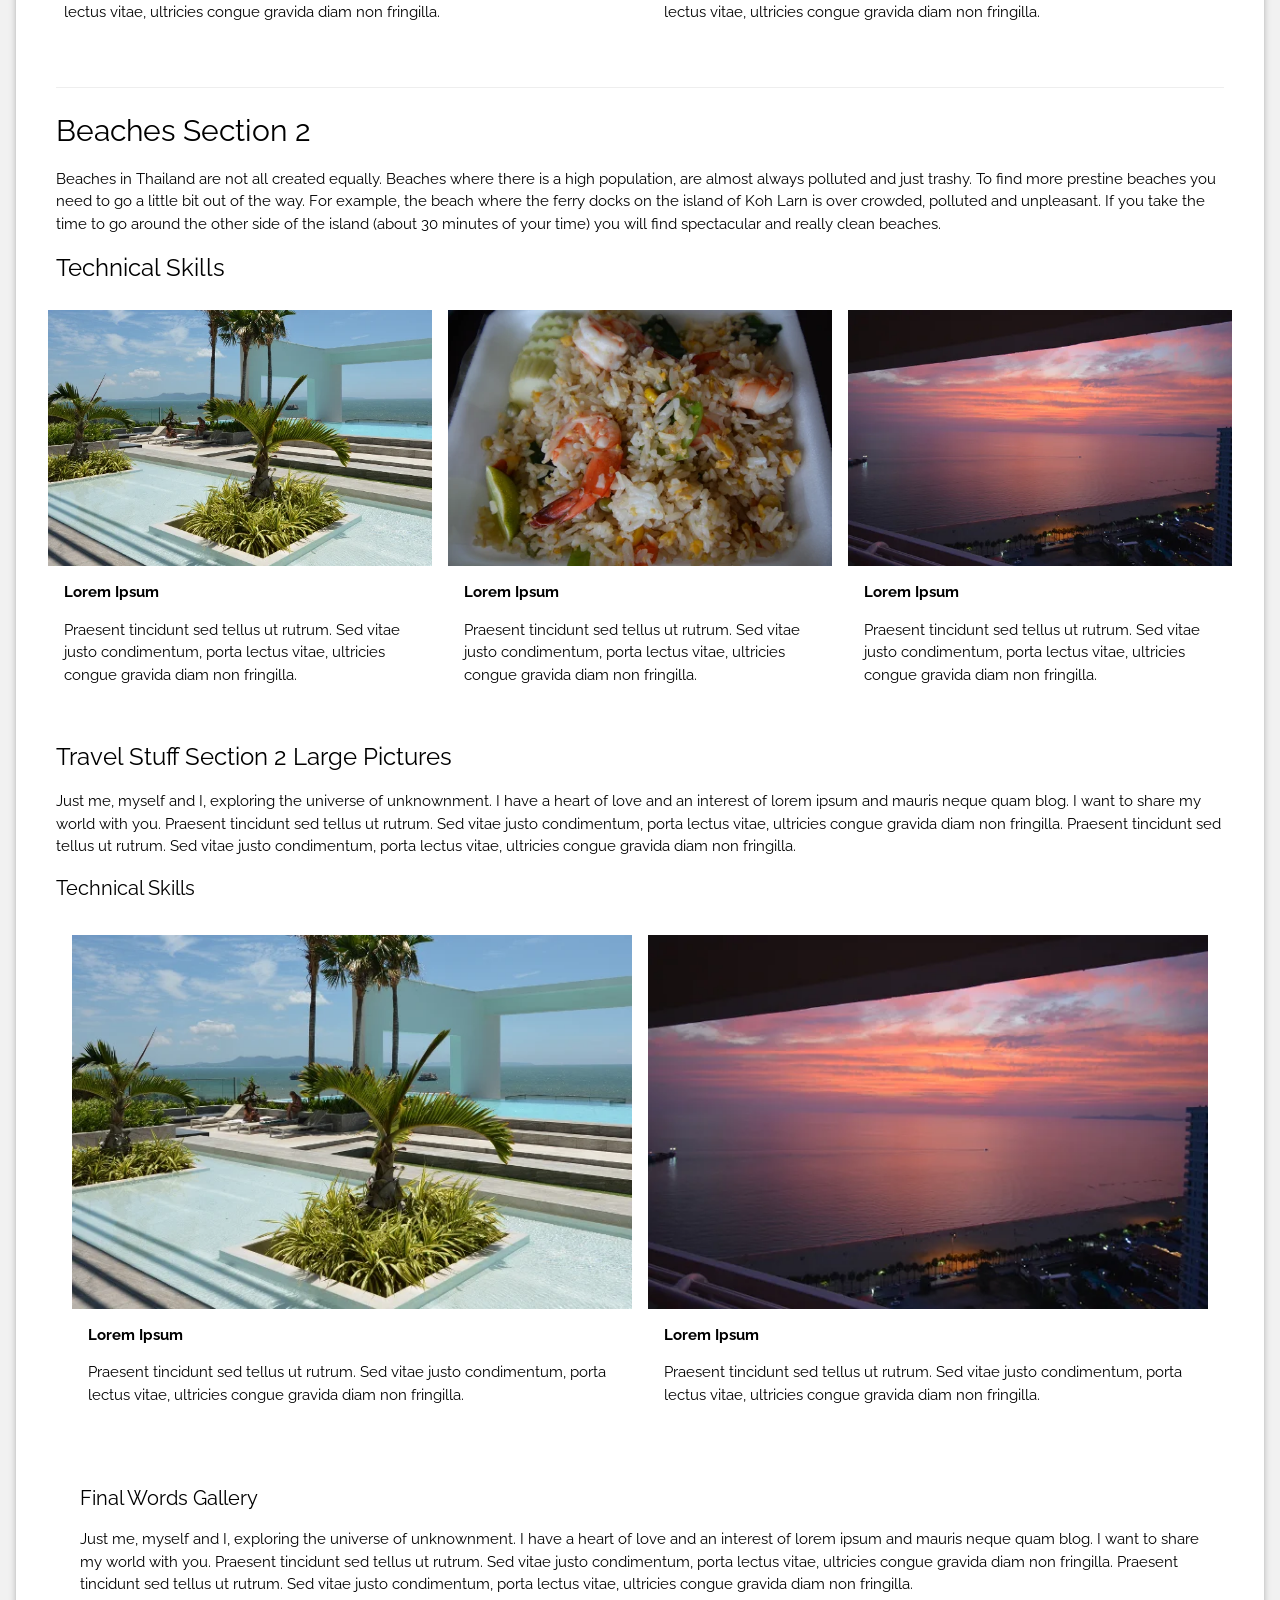
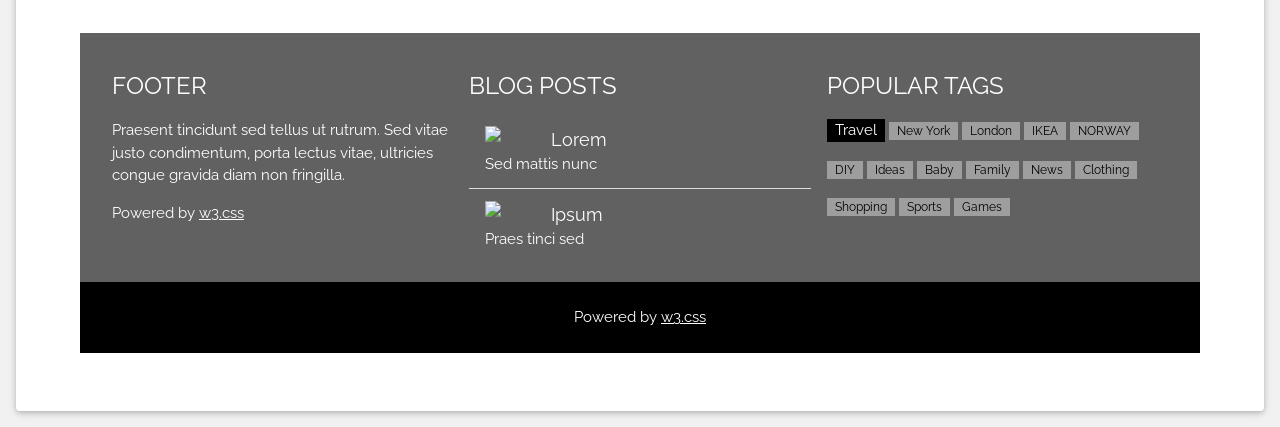
==== commit 9f21c63e: "gallery 5 changes gallery 5" ====
--- a/gallery.html
+++ b/gallery.html
@@ -37,13 +37,11 @@
             </ul>
 
         </nav>
-
-
 </header>
   
 
 
-    <!-- Start words above first photo grid-->
+    <!-- Start words above first photo 3 by 3 grid-->
 
       <div class="w3-container w3-card w3-white w3-round w3-margin"><br>
 
@@ -56,11 +54,11 @@
  
 
      </div>
-    <!-- End words above first photo grid-->
-
-
-
-  <!-- Start first Photo Grid-->
+    <!-- End words above first photo 3 by 3 grid-->
+
+
+
+  <!-- Start first Photo 3 by 3 Grid-->
   <div class="w3-row-padding">
     <div class="w3-third w3-container w3-margin-bottom">
       <img src="images/Thailand-gallery-page/thailand-1a.webp" alt="Norway" style="width:100%">
@@ -80,15 +78,51 @@
       <img src="images/Thailand-gallery-page/thailand-1b.webp" alt="Norway" style="width:100%">
       <div class="w3-container w3-white">
         <p><b>Lorem Ipsum</b></p>
-        <p>Praesent tincidunt sed tellus ut rutrum. Sed vitae justo condimentum, porta lectus vitae, ultricies congue gravida diam non fringilla.</p>
+        <p>Praesent tincidunt sed tellus ut rutrum. Sed vitae justo condimentum, porta lectus vitae, ultricies congue gravida diam non fringilla.</p><br>
    
       </div>
     </div>
   </div>
- <!-- End first Photo Grid-->
-
-
-<!-- Start words above Second photo grid-->
+ <!-- End first Photo 3 by 3 Grid-->
+
+
+<!-- Start words above first gallery 2 by 2 larger photo grid-->
+
+ <div class="w3-container w3-padding-large" style="margin-bottom:2px">
+  <h2>Beaches Section 1 - 2 by 2 larger</h2>
+    <p>Beaches in Thailand are not all created equally.  Beaches where there is a high population, are almost always  polluted and just trashy.   To find more prestine beaches you need to go a little bit out of the way.  For example, the beach where the ferry docks on the island of Koh Larn is over crowded, polluted and unpleasant.  If you take the time to go around the other side of the island (about 30 minutes of your time) you will find spectacular and really clean beaches.</p>
+
+    
+    <h3>Technical Skills</h3>
+     </div>
+    <!-- End words above first gallery 2 by 2 larger photo grid-->
+
+
+
+
+    <!-- Start first gallery  2 by 2 Photo Grid-->
+  <div class="w3-row-padding">
+    <div class="w3-half w3-container w3-margin-bottom">
+      <img src="images/Thailand-gallery-page/thailand-1a.webp" alt="Thailand" style="width:100%">
+      <div class="w3-container w3-white">
+        <p><b>Lorem Ipsum</b></p>
+        <p>Praesent tincidunt sed tellus ut rutrum. Sed vitae justo condimentum, porta lectus vitae, ultricies congue gravida diam non fringilla.</p>
+      </div>
+    </div>
+    <div class="w3-half w3-container w3-margin-bottom">
+      <img src="images/Thailand-gallery-page/thailand-1b.webp" alt="Thailand" style="width:100%">
+      <div class="w3-container w3-white">
+        <p><b>Lorem Ipsum</b></p>
+        <p>Praesent tincidunt sed tellus ut rutrum. Sed vitae justo condimentum, porta lectus vitae, ultricies congue gravida diam non fringilla.</p>
+      </div>
+    </div>
+  </div>
+        <!-- End first gallery 2 by 2 Photo Grid-->
+
+
+
+
+<!-- Start words above Second photo 3 by 3 grid-->
 
  <div class="w3-container w3-padding-large" style="margin-bottom:2px">
   <hr>  
@@ -101,11 +135,11 @@
  
 
      </div>
-    <!-- End words above Second photo grid-->
-
-
-
-  <!-- Start second Photo Grid-->
+    <!-- End words above Second photo 3 by 3 grid-->
+
+
+
+  <!-- Start second Photo 3 by 3 Grid-->
   <div class="w3-row-padding">
     <div class="w3-third w3-container w3-margin-bottom">
       <img src="images/Thailand-gallery-page/thailand-1a.webp" alt="Thailand Pool Overlooking Ocean" style="width:100%">
@@ -130,23 +164,21 @@
       </div>
     </div>
   </div>
- <!-- End second Photo Grid-->
-
-
-
-   <!-- Start words below second photo grid-->
- <div class="w3-container w3-padding-large" style="margin-bottom:2px">
-   <hr>  
-  <h3>Travel Stuff Section 3 Large Pictures</h3>
+ <!-- End second Photo 3 by 3 Grid-->
+
+
+
+   <!-- Start words above second photo 2 by 2 grid-->
+ <div class="w3-container w3-padding-large" style="margin-bottom:2px"> 
+  <h3>Travel Stuff Section 2 Large Pictures</h3>
     <p>Just me, myself and I, exploring the universe of unknownment. I have a heart of love and an interest of lorem ipsum and mauris neque quam blog. I want to share my world with you. Praesent tincidunt sed tellus ut rutrum. Sed vitae justo condimentum, porta lectus vitae, ultricies congue gravida diam non fringilla. Praesent tincidunt sed tellus ut rutrum. Sed vitae justo condimentum, porta lectus vitae, ultricies congue gravida diam non fringilla.</p>
      
-    <h4>Technical Skills</h4>
-
-    <hr>
-   <!-- End words below second photo grid-->
-
-
-    <!-- Start first 2 by 2 Photo Grid-->
+    <h4>Technical Skills</h4><br>
+
+  <!-- End words above second photo 2 by 2 grid-->
+
+
+    <!-- Start second 2 by 2 Photo Grid-->
   <div class="w3-row-padding">
     <div class="w3-half w3-container w3-margin-bottom">
       <img src="images/Thailand-gallery-page/thailand-1a.webp" alt="Thailand" style="width:100%">
@@ -166,22 +198,16 @@
         <!-- End second Photo 2 by 2 Grid-->
 
 
-  <!-- Images of Me -->
+  <!-- Final Thoughts Gallery -->
   <div class="w3-row-padding w3-padding-16" id="about">
  
 
   </div>
 
   <div class="w3-container w3-padding-large" style="margin-bottom:32px">
-    <h4><b>Travel Stuff</b></h4>
-    <p>Just me, myself and I, exploring the universe of unknownment. I have a heart of love and an interest of lorem ipsum and mauris neque quam blog. I want to share my world with you. Praesent tincidunt sed tellus ut rutrum. Sed vitae justo condimentum, porta lectus vitae, ultricies congue gravida diam non fringilla. Praesent tincidunt sed tellus ut rutrum. Sed vitae justo condimentum, porta lectus vitae, ultricies congue gravida diam non fringilla.</p>
-    <hr>
-    
-    <h4>Technical Skills</h4>
-
-    <hr>
-    
-    <h4>How much I charge</h4>
+    <h4>Final Words Gallery</h4>
+    <p>Just me, myself and I, exploring the universe of unknownment. I have a heart of love and an interest of lorem ipsum and mauris neque quam blog. I want to share my world with you. Praesent tincidunt sed tellus ut rutrum. Sed vitae justo condimentum, porta lectus vitae, ultricies congue gravida diam non fringilla. Praesent tincidunt sed tellus ut rutrum. Sed vitae justo condimentum, porta lectus vitae, ultricies congue gravida diam non fringilla.</p><br>
+
 
 
   <!-- Footer -->
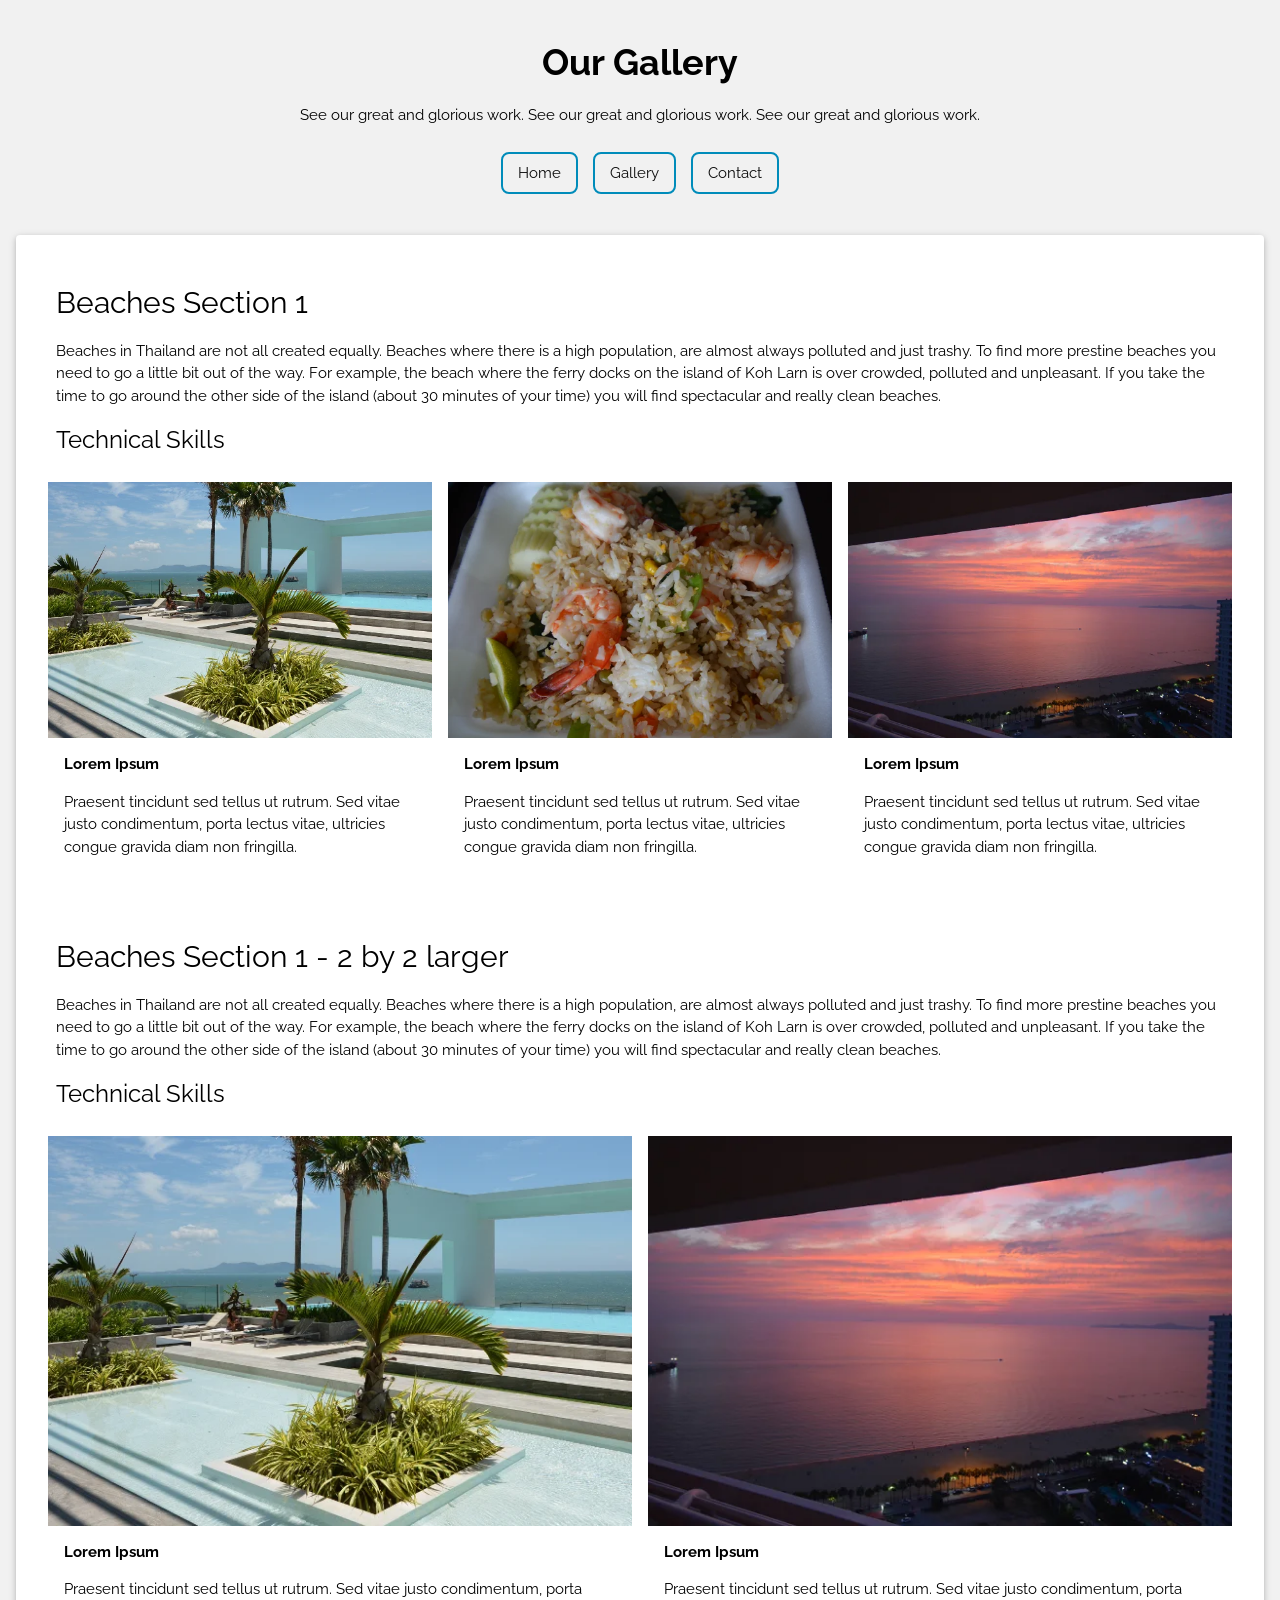
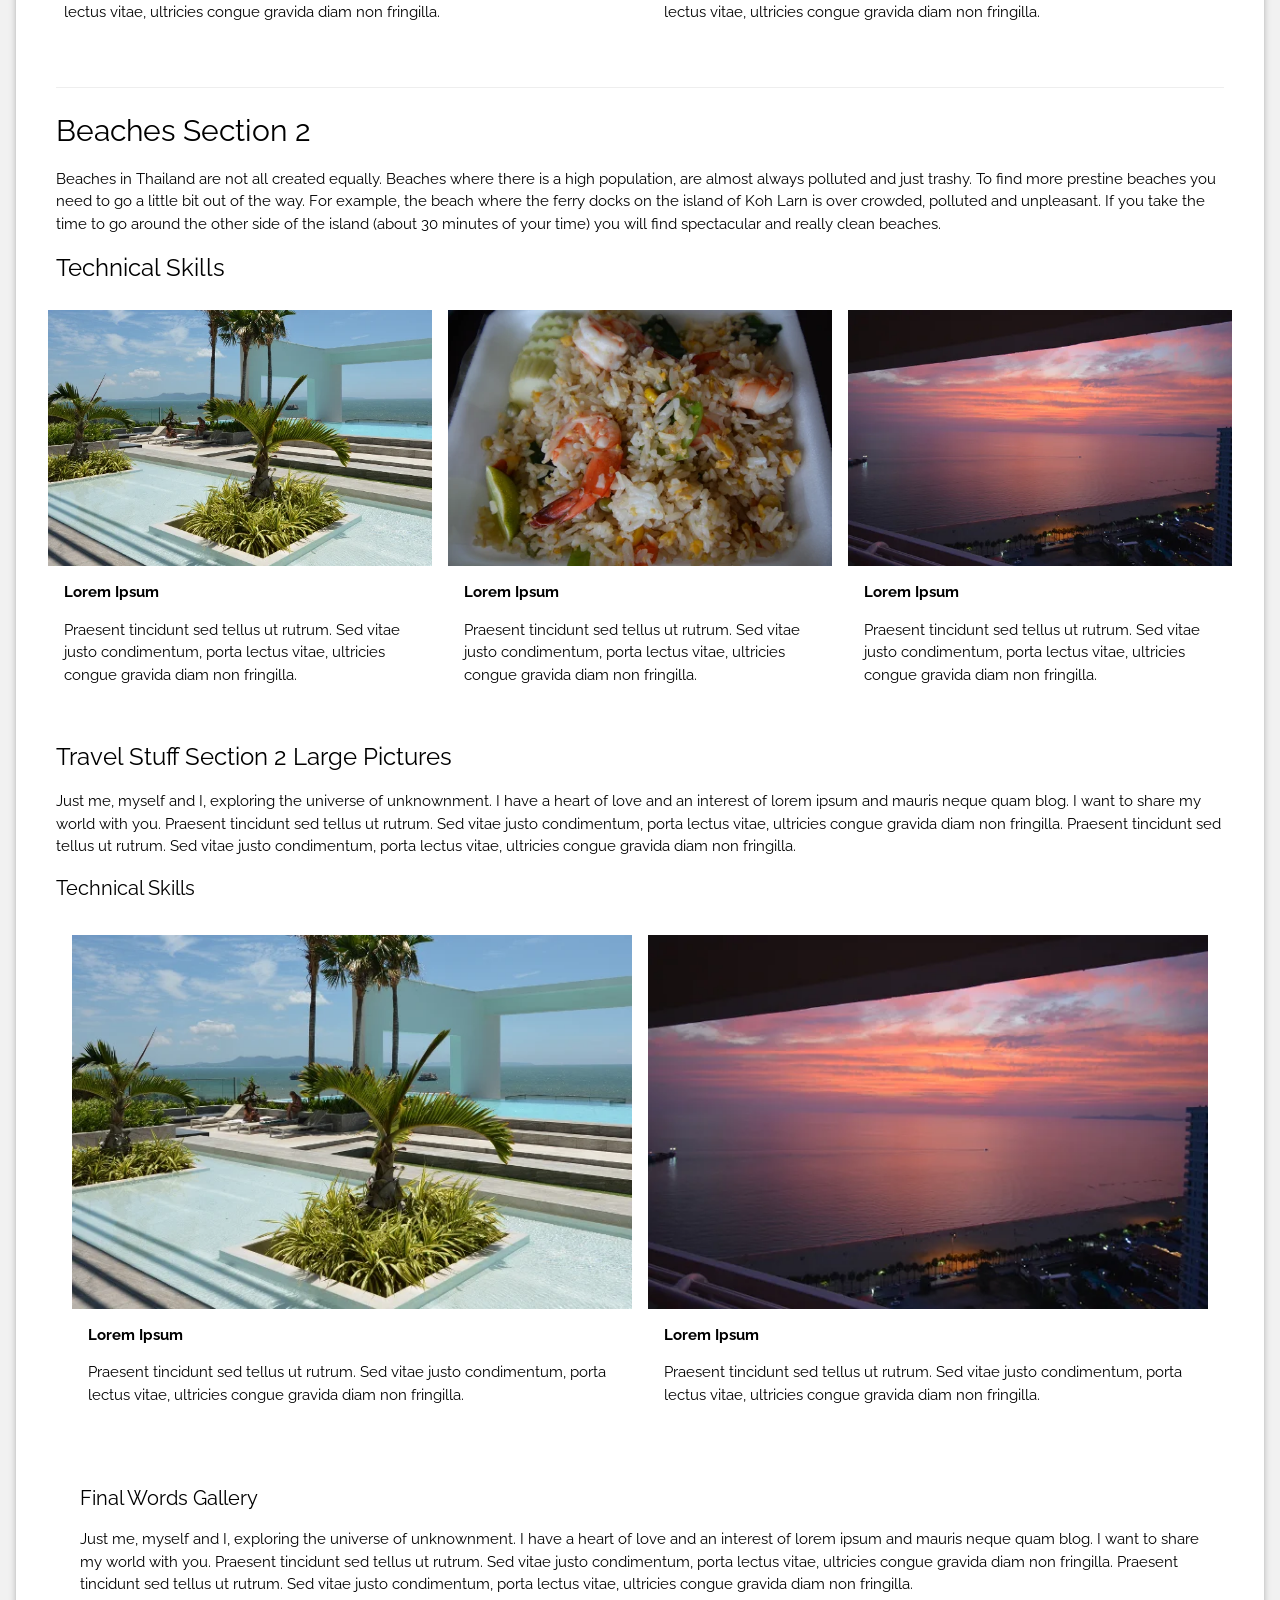
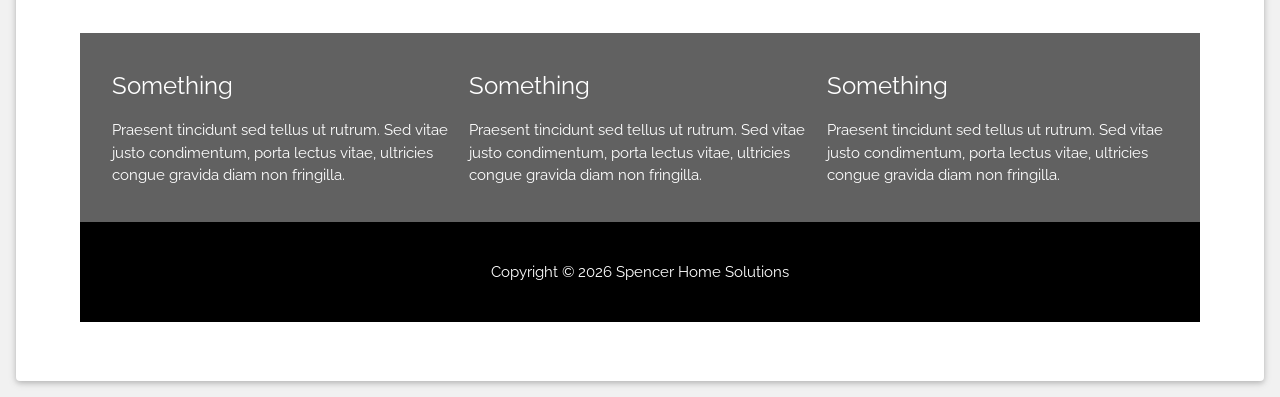
==== commit 42df7bdb: "gallerry 6 gallery 6" ====
--- a/gallery.html
+++ b/gallery.html
@@ -214,42 +214,26 @@
   <footer class="w3-container w3-padding-32 w3-dark-grey">
   <div class="w3-row-padding">
     <div class="w3-third">
-      <h3>FOOTER</h3>
+      <h3>Something</h3>
       <p>Praesent tincidunt sed tellus ut rutrum. Sed vitae justo condimentum, porta lectus vitae, ultricies congue gravida diam non fringilla.</p>
-      <p>Powered by <a href="https://www.w3schools.com/w3css/default.asp" target="_blank">w3.css</a></p>
-    </div>
+      </div>
   
     <div class="w3-third">
-      <h3>BLOG POSTS</h3>
-      <ul class="w3-ul w3-hoverable">
-        <li class="w3-padding-16">
-          <img src="/w3images/workshop.jpg" class="w3-left w3-margin-right" style="width:50px">
-          <span class="w3-large">Lorem</span><br>
-          <span>Sed mattis nunc</span>
-        </li>
-        <li class="w3-padding-16">
-          <img src="/w3images/gondol.jpg" class="w3-left w3-margin-right" style="width:50px">
-          <span class="w3-large">Ipsum</span><br>
-          <span>Praes tinci sed</span>
-        </li> 
-      </ul>
+      <h3>Something</h3>
+      <p>Praesent tincidunt sed tellus ut rutrum. Sed vitae justo condimentum, porta lectus vitae, ultricies congue gravida diam non fringilla.</p>
     </div>
 
     <div class="w3-third">
-      <h3>POPULAR TAGS</h3>
-      <p>
-        <span class="w3-tag w3-black w3-margin-bottom">Travel</span> <span class="w3-tag w3-grey w3-small w3-margin-bottom">New York</span> <span class="w3-tag w3-grey w3-small w3-margin-bottom">London</span>
-        <span class="w3-tag w3-grey w3-small w3-margin-bottom">IKEA</span> <span class="w3-tag w3-grey w3-small w3-margin-bottom">NORWAY</span> <span class="w3-tag w3-grey w3-small w3-margin-bottom">DIY</span>
-        <span class="w3-tag w3-grey w3-small w3-margin-bottom">Ideas</span> <span class="w3-tag w3-grey w3-small w3-margin-bottom">Baby</span> <span class="w3-tag w3-grey w3-small w3-margin-bottom">Family</span>
-        <span class="w3-tag w3-grey w3-small w3-margin-bottom">News</span> <span class="w3-tag w3-grey w3-small w3-margin-bottom">Clothing</span> <span class="w3-tag w3-grey w3-small w3-margin-bottom">Shopping</span>
-        <span class="w3-tag w3-grey w3-small w3-margin-bottom">Sports</span> <span class="w3-tag w3-grey w3-small w3-margin-bottom">Games</span>
-      </p>
+            <h3>Something</h3>
+      <p>Praesent tincidunt sed tellus ut rutrum. Sed vitae justo condimentum, porta lectus vitae, ultricies congue gravida diam non fringilla.</p>
     </div>
 
   </div>
   </footer>
   
-  <div class="w3-black w3-center w3-padding-24">Powered by <a href="https://www.w3schools.com/w3css/default.asp" title="W3.CSS" target="_blank" class="w3-hover-opacity">w3.css</a></div>
+
+   <div class="w3-black w3-center w3-padding-24"><p>Copyright &copy; <script>document.write(new Date().getFullYear())</script> Spencer Home Solutions</p></div>
+
 
 <!-- End page content -->
 </div>
